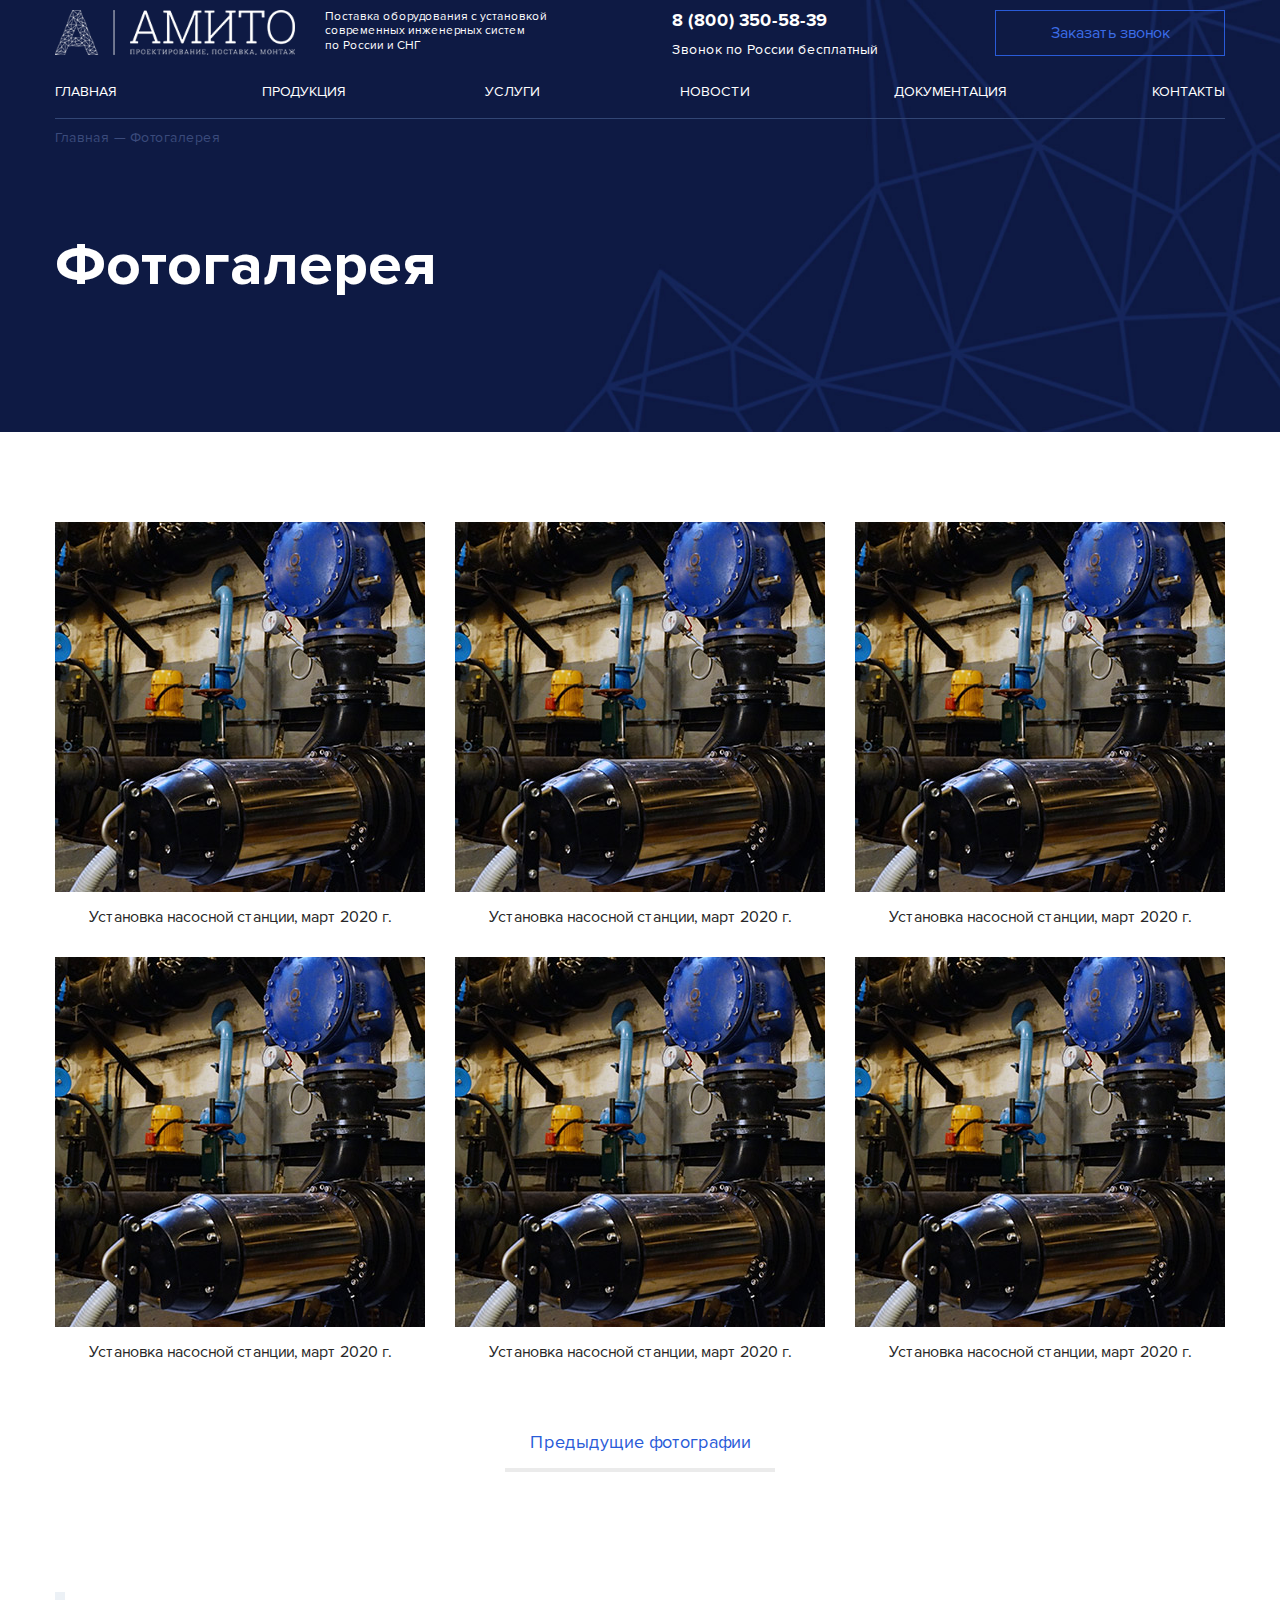
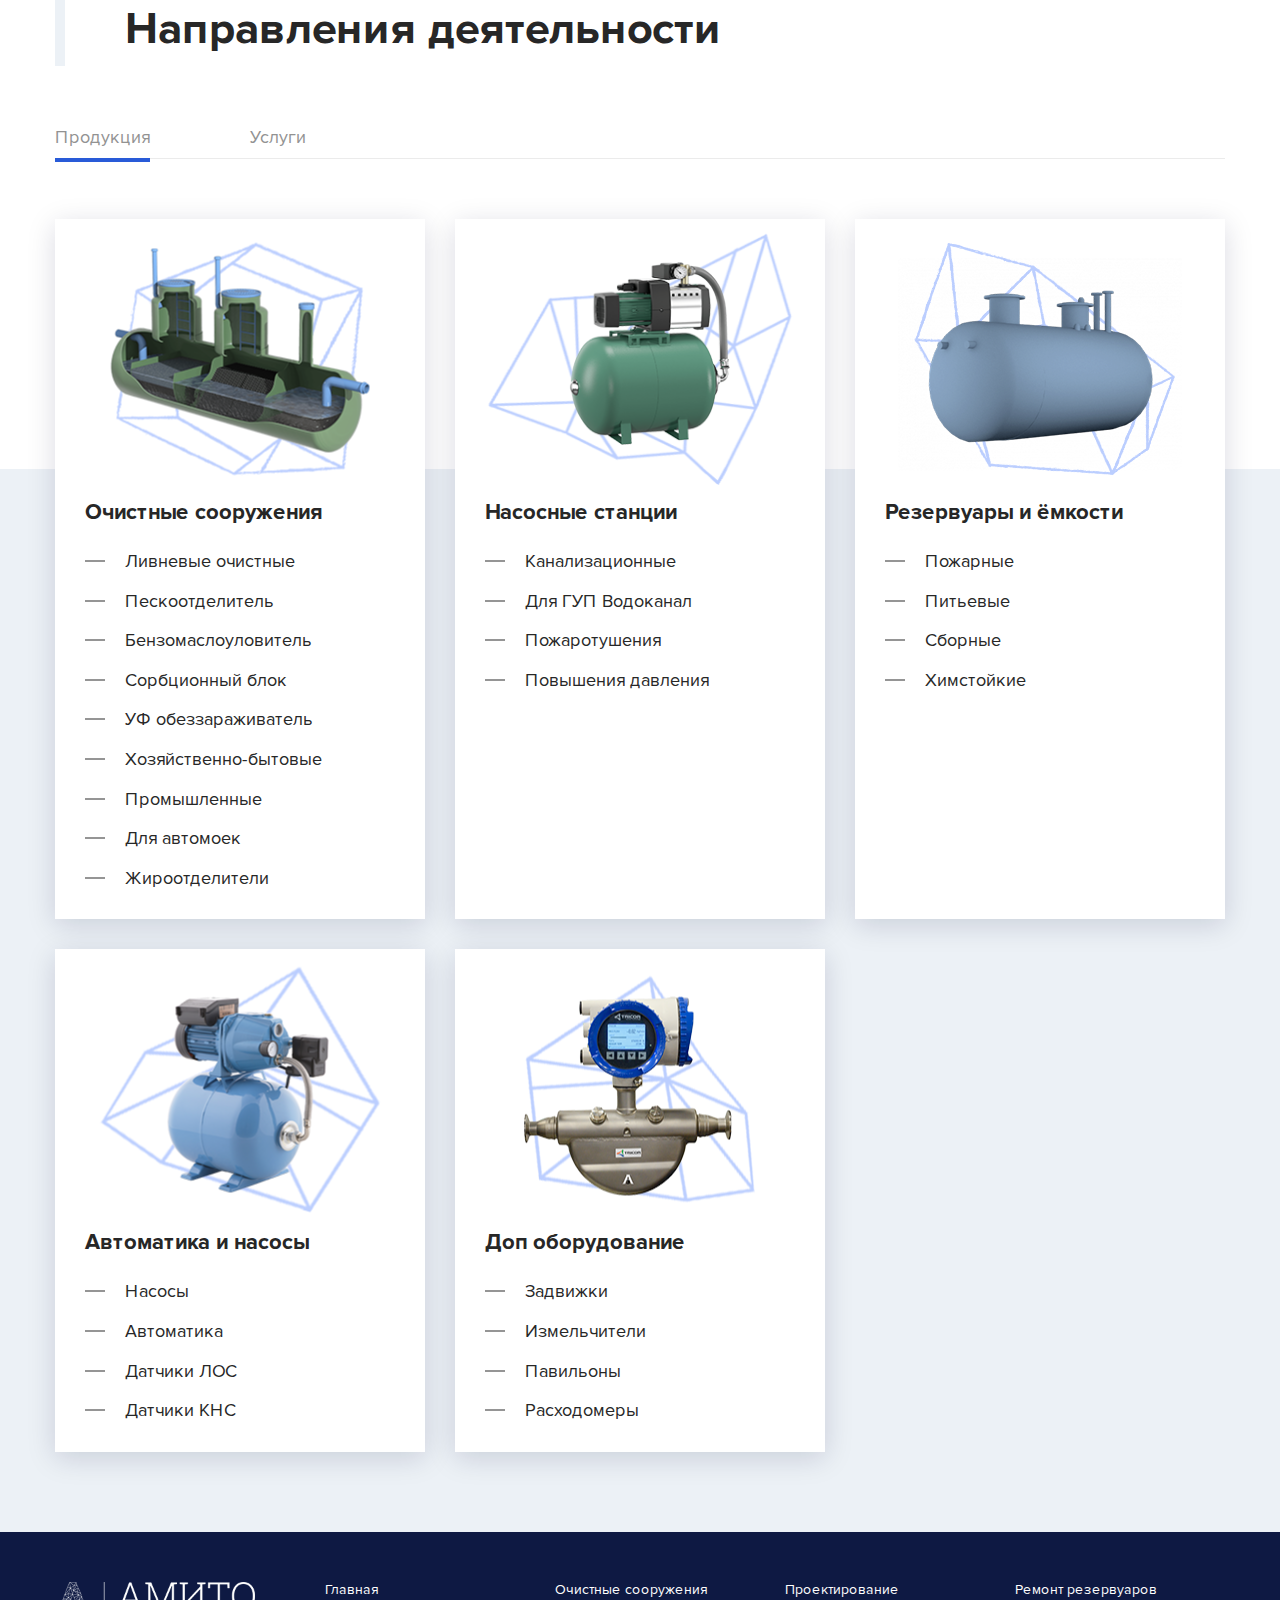
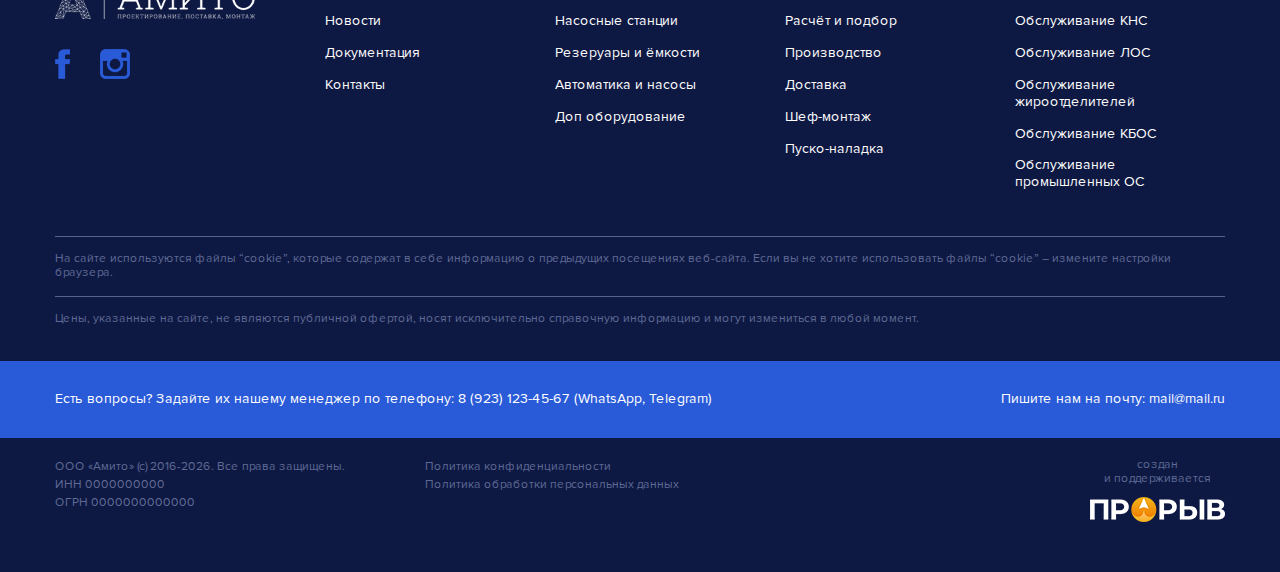
==== gallery.html @ 38996b60 "sdvdvf" ====
<!DOCTYPE html>
<html>
<head>
	<title></title>
	<meta name="keywords" content=''>
	<meta name="description" content=''>

	<meta name="format-detection" content="telephone=no">

	<meta http-equiv="Content-Type" content="text/html; charset=utf-8">
	<meta name="viewport" content="width=device-width,minimum-scale=1,maximum-scale=1">
	<link rel="stylesheet" href="css/reset.css" type="text/css">
	<link rel="stylesheet" href="css/jquery.fancybox.css" type="text/css">
	<link rel="stylesheet" href="css/slick.css" type="text/css">
	<link rel="stylesheet" href="css/chosen.min.css" type="text/css"/>
	<link rel="stylesheet" href="css/layout.css" type="text/css">
	<link rel="stylesheet" href="css/main.css" type="text/css">

</head>
<body>
	<div class="body-wrap">
		<div class="b header">
			<div class="header-top">
				<div class="container">
					<div class="wrap">
						<div class="header-burger">
							<div class="mobile-btn">
								<div class="mobile-btn-el"></div>
							</div>
						</div>
						<div class="header-logo">
							<a href="/"><img src="i/logo.png" alt=""></a>
						</div>
						<div class="header-content">
							<div class="logo-text">Поставка оборудования с установкой современных инженерных систем по&nbsp;России и&nbsp;СНГ</div>
							<div class="phone">
								<a href="tel:+78003505839">8 (800) 350-58-39</a>
								<span>Звонок по России бесплатный</span>
							</div>
							<a href="#" class="header-btn">Заказать звонок</a>
						</div>
					</div>
				</div>
			</div>
			<div class="header-bot">
				<div class="container">
					<div class="header-nav">
						<ul>
							<li><a href="/">Главная</a></li>
							<li class="li-drop"><a href="/">Продукция</a></li>
							<li class="li-drop"><a href="/">Услуги</a></li>
							<li><a href="/">Новости</a></li>
							<li><a href="/">Документация</a></li>
							<li><a href="/">Контакты</a></li>
						</ul>
					</div>
				</div>
			</div>
			<div class="mobile-menu">
				<div class="close-btn"></div>
				<ul class="nav">
					<li><a href="/">Главная</a></li>
					<li class="nav-drop"><a href="/">Продукция</a></li>
					<li class="nav-drop"><a href="/">Услуги</a></li>
					<li><a href="/">Новости</a></li>
					<li><a href="/">Документация</a></li>
					<li><a href="/">Контакты</a></li>
				</ul>
				<div class="phone">
					<a href="tel:+78003505839">8 (800) 350-58-39</a>
					<span>Звонок по России бесплатный</span>
				</div>
			</div>
		</div>

		<div class="b breadcrumbs">
			<div class="container">
				<ul>
					<li><a href="/">Главная</a></li>
					<li>— Фотогалерея</li>
				</ul>
			</div>
		</div>

		<div class="b first-ekr" style="background-image:url('i/first-bg.jpg');">
			<div class="container">
				<h2 class="main-title">Фотогалерея</h2>
			</div>
		</div>

		<div class="b ekr">
			<div class="container">
				<ul class="gallery-list">
					<li>
						<a href="i/gal-img.jpg" class="fancybox-gal" data-fancybox="gal">
							<img src="i/gal-img.jpg">
						</a>
						<p>Установка насосной станции, март 2020 г.</p>
					</li>
					<li>
						<a href="i/gal-img.jpg" class="fancybox-gal" data-fancybox="gal">
							<img src="i/gal-img.jpg">
						</a>
						<p>Установка насосной станции, март 2020 г.</p>
					</li>
					<li>
						<a href="i/gal-img.jpg" class="fancybox-gal" data-fancybox="gal">
							<img src="i/gal-img.jpg">
						</a>
						<p>Установка насосной станции, март 2020 г.</p>
					</li>
					<li>
						<a href="i/gal-img.jpg" class="fancybox-gal" data-fancybox="gal">
							<img src="i/gal-img.jpg">
						</a>
						<p>Установка насосной станции, март 2020 г.</p>
					</li>
					<li>
						<a href="i/gal-img.jpg" class="fancybox-gal" data-fancybox="gal">
							<img src="i/gal-img.jpg">
						</a>
						<p>Установка насосной станции, март 2020 г.</p>
					</li>
					<li>
						<a href="i/gal-img.jpg" class="fancybox-gal" data-fancybox="gal">
							<img src="i/gal-img.jpg">
						</a>
						<p>Установка насосной станции, март 2020 г.</p>
					</li>
				</ul>
				<a href="#" class="btn more gray">Предыдущие фотографии</a>
			</div>
		</div>

		<div class="b services">
			<div class="services-top small">
				<div class="container">
					<h2 class="title title-line">Направления деятельности</h2>
					<ul class="filter-services">
						<li data-filter="#products" class="active">Продукция</li>
						<li data-filter="#services">Услуги</li>
					</ul>
				</div>
			</div>
			<div class="services-bot small">
				<div class="wrap">
					<div class="container">
						<div id="products" class="services-wrap active">
							<div class="products">
								<div class="product">
									<div class="image"><img src="i/prod-1.png"></div>
									<div class="content">
										<div class="name"><a href="#">Очистные сооружения</a></div>
										<ul>
											<li><a href="#">Ливневые очистные</a></li>
											<li><a href="#">Пескоотделитель</a></li>
											<li><a href="#">Бензомаслоуловитель</a></li>
											<li><a href="#">Сорбционный блок</a></li>
											<li><a href="#">УФ обеззараживатель</a></li>
											<li><a href="#">Хозяйственно-бытовые</a></li>
											<li><a href="#">Промышленные</a></li>
											<li><a href="#">Для автомоек</a></li>
											<li><a href="#">Жироотделители</a></li>
										</ul>
									</div>
								</div>
								<div class="product">
									<div class="image"><img src="i/prod-2.png"></div>
									<div class="content">
										<div class="name"><a href="#">Насосные станции</a></div>
										<ul>
											<li><a href="#">Канализационные</a></li>
											<li><a href="#">Для ГУП Водоканал</a></li>
											<li><a href="#">Пожаротушения</a></li>
											<li><a href="#">Повышения давления</a></li>
										</ul>
									</div>
								</div>
								<div class="product">
									<div class="image"><img src="i/prod-3.png"></div>
									<div class="content">
										<div class="name"><a href="#">Резервуары и ёмкости</a></div>
										<ul>
											<li><a href="#">Пожарные</a></li>
											<li><a href="#">Питьевые</a></li>
											<li><a href="#">Сборные</a></li>
											<li><a href="#">Химстойкие</a></li>
										</ul>
									</div>
								</div>
								<div class="product">
									<div class="image"><img src="i/prod-4.png"></div>
									<div class="content">
										<div class="name"><a href="#">Автоматика и насосы</a></div>
										<ul>
											<li><a href="#">Насосы</a></li>
											<li><a href="#">Автоматика</a></li>
											<li><a href="#">Датчики ЛОС</a></li>
											<li><a href="#">Датчики КНС</a></li>
										</ul>
									</div>
								</div>
								<div class="product">
									<div class="image"><img src="i/prod-5.png"></div>
									<div class="content">
										<div class="name"><a href="#">Доп оборудование</a></div>
										<ul>
											<li><a href="#">Задвижки</a></li>
											<li><a href="#">Измельчители</a></li>
											<li><a href="#">Павильоны</a></li>
											<li><a href="#">Расходомеры</a></li>
										</ul>
									</div>
								</div>
							</div>
						</div>
						<div id="services" class="services-wrap">
							<ul class="services-list">
								<li>
									<div class="image">
										<img src="i/serv-1.png" alt="">
									</div>
									<div class="content">
										<div class="name">Проектирование</div>
										<div class="text">Вычислим объем поступающих на очистку стоков и диапазон мощностей необходимого оборудования. Подготовим план системы водоотведения, расположения КНС, ЛОС, ёмкостей, трубопроводов и шкафов управления. Подготовим комплект рабочей документации проекта.</div>
										<a href="#" class="services-more">Подробнее</a>
									</div>
								</li>
								<li>
									<div class="image">
										<img src="i/serv-2.png" alt="">
									</div>
									<div class="content">
										<div class="name">Расчёт и подбор</div>
										<div class="text">Всегда рады помочь Вам в подборе необходимого оборудования, максимально соответствующего Вашим требованиям, в кратчайшие сроки произвести расчет необходимой конфигурации, ответить на любые Ваши вопросы относительно предлагаемых нашей компанией продуктов.</div>
										<a href="#" class="services-more">Подробнее</a>
									</div>
								</li>
								<li>
									<div class="image">
										<img src="i/serv-3.png" alt="">
									</div>
									<div class="content">
										<div class="name">Производство</div>
										<div class="text">Всегда рады помочь Вам в подборе необходимого оборудования, максимально соответствующего Вашим требованиям, в кратчайшие сроки произвести расчет необходимой конфигурации, ответить на любые Ваши вопросы относительно предлагаемых нашей компанией продуктов.</div>
										<a href="#" class="services-more">Подробнее</a>
									</div>
								</li>
								<li>
									<div class="image">
										<img src="i/serv-4.png" alt="">
									</div>
									<div class="content">
										<div class="name">Доставка</div>
										<div class="text">Всегда рады помочь Вам в подборе необходимого оборудования, максимально соответствующего Вашим требованиям, в кратчайшие сроки произвести расчет необходимой конфигурации, ответить на любые Ваши вопросы относительно предлагаемых нашей компанией продуктов.</div>
										<a href="#" class="services-more">Подробнее</a>
									</div>
								</li>
								<li>
									<div class="image">
										<img src="i/serv-5.png" alt="">
									</div>
									<div class="content">
										<div class="name">Шеф-монтаж</div>
										<div class="text">Вычислим объем поступающих на очистку стоков и диапазон мощностей необходимого оборудования. Подготовим план системы водоотведения, расположения КНС, ЛОС, ёмкостей, трубопроводов и шкафов управления. Подготовим комплект рабочей документации проекта.</div>
										<a href="#" class="services-more">Подробнее</a>
									</div>
								</li>
								<li>
									<div class="image">
										<img src="i/serv-6.png" alt="">
									</div>
									<div class="content">
										<div class="name">Пуско-наладка</div>
										<div class="text">Всегда рады помочь Вам в подборе необходимого оборудования, максимально соответствующего Вашим требованиям, в кратчайшие сроки произвести расчет необходимой конфигурации, ответить на любые Ваши вопросы относительно предлагаемых нашей компанией продуктов.</div>
										<a href="#" class="services-more">Подробнее</a>
									</div>
								</li>
								<li>
									<div class="image">
										<img src="i/serv-7.png" alt="">
									</div>
									<div class="content">
										<div class="name">Ремонт резервуаров</div>
										<div class="text">Всегда рады помочь Вам в подборе необходимого оборудования, максимально соответствующего Вашим требованиям, в кратчайшие сроки произвести расчет необходимой конфигурации, ответить на любые Ваши вопросы относительно предлагаемых нашей компанией продуктов.</div>
										<a href="#" class="services-more">Подробнее</a>
									</div>
								</li>
								<li>
									<div class="image">
										<img src="i/serv-8.png" alt="">
									</div>
									<div class="content">
										<div class="name">Обслуживание КНС</div>
										<div class="text">Всегда рады помочь Вам в подборе необходимого оборудования, максимально соответствующего Вашим требованиям, в кратчайшие сроки произвести расчет необходимой конфигурации, ответить на любые Ваши вопросы относительно предлагаемых нашей компанией продуктов.</div>
										<a href="#" class="services-more">Подробнее</a>
									</div>
								</li>
								<li>
									<div class="image">
										<img src="i/serv-9.png" alt="">
									</div>
									<div class="content">
										<div class="name">Обслуживание ЛОС</div>
										<div class="text">Вычислим объем поступающих на очистку стоков и диапазон мощностей необходимого оборудования. Подготовим план системы водоотведения, расположения КНС, ЛОС, ёмкостей, трубопроводов и шкафов управления. Подготовим комплект рабочей документации проекта.</div>
										<a href="#" class="services-more">Подробнее</a>
									</div>
								</li>
								<li>
									<div class="image">
										<img src="i/serv-10.png" alt="">
									</div>
									<div class="content">
										<div class="name">Обслуживание жироотделителей</div>
										<div class="text">Всегда рады помочь Вам в подборе необходимого оборудования, максимально соответствующего Вашим требованиям, в кратчайшие сроки произвести расчет необходимой конфигурации, ответить на любые Ваши вопросы относительно предлагаемых нашей компанией продуктов.</div>
										<a href="#" class="services-more">Подробнее</a>
									</div>
								</li>
								<li>
									<div class="image">
										<img src="i/serv-11.png" alt="">
									</div>
									<div class="content">
										<div class="name">Обслуживание КБОС</div>
										<div class="text">Всегда рады помочь Вам в подборе необходимого оборудования, максимально соответствующего Вашим требованиям, в кратчайшие сроки произвести расчет необходимой конфигурации, ответить на любые Ваши вопросы относительно предлагаемых нашей компанией продуктов.</div>
										<a href="#" class="services-more">Подробнее</a>
									</div>
								</li>
								<li>
									<div class="image">
										<img src="i/serv-12.png" alt="">
									</div>
									<div class="content">
										<div class="name">Обслуживание промышленных ОС</div>
										<div class="text">Всегда рады помочь Вам в подборе необходимого оборудования, максимально соответствующего Вашим требованиям, в кратчайшие сроки произвести расчет необходимой конфигурации, ответить на любые Ваши вопросы относительно предлагаемых нашей компанией продуктов.</div>
										<a href="#" class="services-more">Подробнее</a>
									</div>
								</li>
							</ul>
						</div>
					</div>
				</div>
			</div>
		</div>

		<div class="b footer">
			<div class="footer-top">
				<div class="container">
					<div class="wrap">
						<div class="footer-logo-wrap">
							<div class="footer-logo">
								<a href="/"><img src="i/logo.png" alt=""></a>
							</div>
							<div class="footer-social">
								<a href="#"><img src="i/soc-1.png"></a>
								<a href="#"><img src="i/soc-2.png"></a>
							</div>
						</div>
						<div class="footer-nav">
							<ul>
								<li><a href="/">Главная</a></li>
								<li><a href="/">Новости</a></li>
								<li><a href="/">Документация</a></li>
								<li><a href="/">Контакты</a></li>
							</ul>
							<ul>
								<li><a href="/">Очистные сооружения</a></li>
								<li><a href="/">Насосные станции</a></li>
								<li><a href="/">Резеруары и ёмкости</a></li>
								<li><a href="/">Автоматика и насосы</a></li>
								<li><a href="/">Доп оборудование</a></li>
							</ul>
							<ul>
								<li><a href="/">Проектирование</a></li>
								<li><a href="/">Расчёт и подбор</a></li>
								<li><a href="/">Производство</a></li>
								<li><a href="/">Доставка</a></li>
								<li><a href="/">Шеф-монтаж</a></li>
								<li><a href="/">Пуско-наладка</a></li>
							</ul>
							<ul>
								<li><a href="/">Ремонт резервуаров</a></li>
								<li><a href="/">Обслуживание КНС</a></li>
								<li><a href="/">Обслуживание ЛОС</a></li>
								<li><a href="/">Обслуживание жироотделителей</a></li>
								<li><a href="/">Обслуживание КБОС</a></li>
								<li><a href="/">Обслуживание промышленных&nbsp;ОС</a></li>
							</ul>
						</div>
					</div>
					<div class="footer-cookie">
						<p>На сайте используются <a href="#" target="_blank">файлы “cookie”</a>, которые содержат в себе информацию о предыдущих посещениях веб-сайта. Если вы не хотите использовать <a href="#" target="_blank">файлы “cookie”</a> – измените настройки браузера.</p>
						<p>Цены, указанные на сайте, не являются публичной офертой, носят исключительно справочную информацию и могут измениться в любой момент.</p>
					</div>
				</div>
			</div>
			<div class="footer-mid">
				<div class="container">
					<div class="wrap">
						<p>Есть вопросы? Задайте их нашему менеджер по телефону: <a href="tel:+79231234567">8 (923) 123-45-67</a> (WhatsApp, Telegram)</p>
						<p>Пишите нам на почту: <a href="mailto:mail@mail.ru">mail@mail.ru</a></p>
					</div>
				</div>
			</div>
			<div class="footer-bot">
				<div class="container">
					<div class="wrap">
						<div class="footer-info">
							<ul>
								<li>ООО «Амито» (c) 2016-<span id="footer-year">2019</span>. Все права защищены.</li>
								<li>ИНН 0000000000</li>
								<li>ОГРН 0000000000000</li>
							</ul>
							<ul>
								<li><a href="#" target="_blank">Политика конфиденциальности</a></li>
								<li><a href="#" target="_blank">Политика обработки персональных данных</a></li>
							</ul>
						</div>
						<div class="footer-logo-dev">
							<a href="https://atkgroup.pro" target="_blank">
								<p>создан и&nbsp;поддерживается</p>
								<img src="i/logo-dev.png">
							</a>
						</div>
					</div>
				</div>
			</div>
		</div>

		<div style="display:none;">
		</div>
	</div>

	<script type="text/javascript" src="js/jquery-2.1.1.min.js"></script>
	<script type="text/javascript" src="js/jquery.fancybox.js"></script>
	<script type="text/javascript" src="js/jquery.inputmask.bundle.js"></script>
	<script type="text/javascript" src="js/slick.js"></script>
	<script type="text/javascript" src="js/chosen.jquery.min.js"></script>
	<script type="text/javascript" src="js/main.js"></script>
</body>
</html>
---- css/layout.css ----
@charset "utf-8";

@font-face {
    font-family: 'ProximaNova';
    src: url('../fonts/ProximaNovaT-Thin.eot');
    src: url('../fonts/ProximaNovaT-Thin.eot?#iefix') format('embedded-opentype'),
         url('../fonts/ProximaNovaT-Thin.svg#ProximaNovaT-Thin') format('svg'),
         url('../fonts/ProximaNovaT-Thin.ttf') format('truetype'),
         url('../fonts/ProximaNovaT-Thin.woff') format('woff'),
         url('../fonts/ProximaNovaT-Thin.woff2') format('woff2');
    font-weight: 100;
    font-style: normal;
}

@font-face {
    font-family: 'ProximaNova';
    src: url('../fonts/ProximaNova-Black.eot');
    src: url('../fonts/ProximaNova-Black.eot?#iefix') format('embedded-opentype'),
         url('../fonts/ProximaNova-Black.svg#ProximaNova-Black') format('svg'),
         url('../fonts/ProximaNova-Black.ttf') format('truetype'),
         url('../fonts/ProximaNova-Black.woff') format('woff'),
         url('../fonts/ProximaNova-Black.woff2') format('woff2');
    font-weight: 900;
    font-style: normal;
}

@font-face {
    font-family: 'ProximaNova';
    src: url('../fonts/ProximaNova-Bold.eot');
    src: url('../fonts/ProximaNova-Bold.eot?#iefix') format('embedded-opentype'),
         url('../fonts/ProximaNova-Bold.svg#ProximaNova-Bold') format('svg'),
         url('../fonts/ProximaNova-Bold.ttf') format('truetype'),
         url('../fonts/ProximaNova-Bold.woff') format('woff'),
         url('../fonts/ProximaNova-Bold.woff2') format('woff2');
    font-weight: 700;
    font-style: normal;
}

@font-face {
    font-family: 'ProximaNova';
    src: url('../fonts/ProximaNova-Extrabld.eot');
    src: url('../fonts/ProximaNova-Extrabld.eot?#iefix') format('embedded-opentype'),
         url('../fonts/ProximaNova-Extrabld.svg#ProximaNova-Extrabld') format('svg'),
         url('../fonts/ProximaNova-Extrabld.ttf') format('truetype'),
         url('../fonts/ProximaNova-Extrabld.woff') format('woff'),
         url('../fonts/ProximaNova-Extrabld.woff2') format('woff2');
    font-weight: 800;
    font-style: normal;
}

@font-face {
    font-family: 'ProximaNova';
    src: url('../fonts/ProximaNova-Light.eot');
    src: url('../fonts/ProximaNova-Light.eot?#iefix') format('embedded-opentype'),
         url('../fonts/ProximaNova-Light.svg#ProximaNova-Light') format('svg'),
         url('../fonts/ProximaNova-Light.ttf') format('truetype'),
         url('../fonts/ProximaNova-Light.woff') format('woff'),
         url('../fonts/ProximaNova-Light.woff2') format('woff2');
    font-weight: 300;
    font-style: normal;
}

@font-face {
    font-family: 'ProximaNova';
    src: url('../fonts/ProximaNova-Regular.eot');
    src: url('../fonts/ProximaNova-Regular.eot?#iefix') format('embedded-opentype'),
         url('../fonts/ProximaNova-Regular.svg#ProximaNova-Regular') format('svg'),
         url('../fonts/ProximaNova-Regular.ttf') format('truetype'),
         url('../fonts/ProximaNova-Regular.woff') format('woff'),
         url('../fonts/ProximaNova-Regular.woff2') format('woff2');
    font-weight: normal;
    font-style: normal;
}

@font-face {
    font-family: 'ProximaNova';
    src: url('../fonts/ProximaNova-Semibold.eot');
    src: url('../fonts/ProximaNova-Semibold.eot?#iefix') format('embedded-opentype'),
         url('../fonts/ProximaNova-Semibold.svg#ProximaNova-Semibold') format('svg'),
         url('../fonts/ProximaNova-Semibold.ttf') format('truetype'),
         url('../fonts/ProximaNova-Semibold.woff') format('woff'),
         url('../fonts/ProximaNova-Semibold.woff2') format('woff2');
    font-weight: 600;
    font-style: normal;
}

html,
body {
	position: relative;
}
body {
	min-width: 300px;
	text-align: center;
	overflow-x: hidden;
	-webkit-text-size-adjust: none;
	color: #272727;
    font-family: 'ProximaNova', sans-serif;
}
body.no-scroll {
	height: 100vh !important;
	overflow: hidden !important;
}
body .body-wrap {
    box-sizing: border-box;
    overflow: hidden;
}
/*body.no-scroll .body-wrap {
    height: 100vh !important;
    overflow: hidden !important;
}*/
a{
	text-decoration: none;
	color: #272727;
	-webkit-transition: all 0.3s;
    -moz-transition: all 0.3s;
    -ms-transition: all 0.3s;
    transition: all 0.3s;
}
button {
    font-family: 'ProximaNova', sans-serif;
	-webkit-transition: all 0.3s;
    -moz-transition: all 0.3s;
    -ms-transition: all 0.3s;
    transition: all 0.3s;
}
button:hover {
    cursor: pointer;
}
li{
	list-style: none;
}
h1,h2,h3,h4,h5,h6{
	font-weight: normal;
}
label.error{
	display: none !important;
}
input.error,textarea.error{
	border-color: #ff0000 !important;
}
.fancybox-inner{
	overflow: visible !important;
}
.b{
	position: relative;
}
.container{
	position: relative;
	max-width: 1230px;
	padding: 0 30px;
	box-sizing: border-box;
	margin: 0px auto;
}
.b-absolute{
	position: absolute;
	top: 0px;
	left: 50%;
	margin-left: -500px;
}
input::-webkit-input-placeholder, input:-moz-placeholder,
textarea::-webkit-input-placeholder, textarea:-moz-placeholder {
	color: #929292;
}
.mobile-btn {
	display: block;
	position: absolute;
	left: 0;
	top: 0;
	width: 30px;
	height: 30px;
	z-index: 1;
    cursor: pointer;
}
.mobile-btn .mobile-btn-el{
	position: absolute;
	border-radius: 4px;
	top: 14px;
	left: 2px;
	width: 26px;
	height: 2px;
	background-color: #ffffff;
	opacity: 1;
	-webkit-transition: all 0.3s;
	-moz-transition: all 0.3s;
	-ms-transition: all 0.3s;
	transition: all 0.3s;
}
.mobile-btn::before {
    content: '';
    position: absolute;
    border-radius: 4px;
    left: 2px;
    top: 5px;
    width: 26px;
    height: 2px;
    background-color: #ffffff;
    -webkit-transform-origin: left;
    -moz-transform-origin: left;
    -ms-transform-origin: left;
    transform-origin: left;
    -webkit-transition: all 0.3s;
    -moz-transition: all 0.3s;
    -ms-transition: all 0.3s;
    transition: all 0.3s;
}
.mobile-btn::after {
	content: '';
	position: absolute;
    border-radius: 4px;
    left: 2px;
    bottom: 5px;
    width: 26px;
    height: 2px;
    background-color: #ffffff;
    -webkit-transform-origin: left;
    -moz-transform-origin: left;
    -ms-transform-origin: left;
    transform-origin: left;
    -webkit-transition: all 0.3s;
    -moz-transition: all 0.3s;
    -ms-transition: all 0.3s;
    transition: all 0.3s;
}
.mobile-btn.active::after {
    left: 5.5px;
    -webkit-transform: rotate(-45deg);
    -moz-transform: rotate(-45deg);
    -ms-transform: rotate(-45deg);
    transform: rotate(-45deg);
}
.mobile-btn.active::before {
    left: 5.5px;
    -webkit-transform: rotate(45deg);
    -moz-transform: rotate(45deg);
    -ms-transform: rotate(45deg);
    transform: rotate(45deg);
}
.mobile-btn.active .mobile-btn-el {
	opacity: 0;
}
.close-btn {
	display: none;
	position: absolute;
	width: 30px;
	height: 30px;
	z-index: 10;
    cursor: pointer;
    top: 18.5px;
    left: 30px;
}
.close-btn::after {
	content: '';
	position: absolute;
    border-radius: 4px;
    left: 2px;
    top: 14px;
    width: 26px;
    height: 2px;
    background-color: #295bd8;
    -webkit-transform: rotate(-45deg);
    -moz-transform: rotate(-45deg);
    -ms-transform: rotate(-45deg);
    transform: rotate(-45deg);
}
.close-btn::before {
	content: '';
    position: absolute;
    border-radius: 4px;
    left: 2px;
    top: 14px;
    width: 26px;
    height: 2px;
    background-color: #295bd8;
    -webkit-transform: rotate(45deg);
    -moz-transform: rotate(45deg);
    -ms-transform: rotate(45deg);
    transform: rotate(45deg);
}
.mobile-menu {
	display: none;
	position: fixed;
	z-index: 100;
	top: -200%;
	left: 0;
	box-sizing: border-box;
	width: 100%;
	height: 100vh;
	padding: 50px 30px 70px;
	background-color: #ffffff;
	-webkit-transition: all 0.3s;
	-moz-transition: all 0.3s;
	-ms-transition: all 0.3s;
	transition: all 0.3s;
}
.mobile-menu.active {
	top: 0;
}
.mobile-menu:after {
    content: '';
    display: block;
    width: 100%;
    height: 100px;
    position: absolute;
    left: 0;
    top: 100%;
    background-color: #ffffff;
}
.mobile-menu .nav li {
    position: relative;
    text-align: left;
    font-size: 14px;
    border-bottom: 1px solid #295bd8;
}
.mobile-menu .nav li:last-child {
    border: 0;
}
.mobile-menu .nav li a, .mobile-menu .nav li span {
    display: block;
    padding: 10px 0;
}
.mobile-menu .nav li.nav-drop span {
    padding-right: 16px;
    cursor: pointer;
}
.mobile-menu .nav li.nav-drop span:before {
    content: '';
    display: block;
    width: 6px;
    height: 10px;
    position: absolute;
    right: 0;
    top: calc(50% - 5px);
    background-position: center;
    background-size: contain;
    background-repeat: no-repeat;
    background-image: url('../i/arr-more.png');
}
.mobile-menu .nav li.nav-drop > .drop {
    display: block;
    padding: 50px 30px 70px;
    width: 100%;
    height: 100vh;
    position: fixed;
    left: -200%;
    top: 0;
    background-color: #ffffff;
    z-index: 1;
    -webkit-transition: all 0.3s;
    -moz-transition: all 0.3s;
    -ms-transition: all 0.3s;
    transition: all 0.3s;
}
.mobile-menu .nav li.nav-drop.active > .drop {
    left: 0;
}
.mobile-menu .nav li.nav-drop > .drop .drop-back {
    font-size: 14px;
    padding-left: 16px;
    position: absolute;
    right: 30px;
    top: 25px;
    cursor: pointer;
}
.mobile-menu .nav li.nav-drop > .drop .drop-back:before {
    content: '';
    width: 6px;
    height: 10px;
    background-position: center;
    background-repeat: no-repeat;
    background-size: contain;
    background-image: url('../i/arr-more.png');
    position: absolute;
    left: 0;
    top: calc(50% - 5px);
    -webkit-transform: rotate(180deg);
    -moz-transform: rotate(180deg);
    -ms-transform: rotate(180deg);
    transform: rotate(180deg);
}
.mobile-menu .phone {
    margin-top: 20px;
    font-size: 12px;
}
.mobile-menu .phone a {
    font-size: 16px;
    font-weight: 700;
}
.mobile-menu .phone span {
    display: block;
    margin-top: 5px;
}

.policy-text {
    display: inline-block;
    max-width: 100%;
    font-size: 12px;
    color: #272727;
    line-height: 1.2;
    position: relative;
    text-align: left;
    padding-left: 35px;
    margin-top: 16px;
}
.policy-text a {
    color: #272727;
    -webkit-transition: all 0.3s;
    -moz-transition: all 0.3s;
    -ms-transition: all 0.3s;
    transition: all 0.3s;
}
.policy-text a:hover {
    color: #295bd8;
}
.policy-text .radio-btn {
    display: block;
    position: absolute;
    width: 20px;
    height: 20px;
    border: 1px solid #295bd8;
    background-color: #ffffff;
    border-radius: 0;
    left: 0;
    top: calc(50% - 10px);
    box-sizing: border-box;
}
.policy-text .radio-btn.green {
    border-color: #28b43e;
}
.policy-text .radio-btn.error {
    border-color: #ff0000;
}
.policy-text .radio-btn:hover {
    cursor: pointer;
}
.policy-text .radio-btn.active::before {
    content: '';
    display: block;
    width: 8px;
    height: 2px;
    position: absolute;
    left: 1px;
    top: 10px;
    background-color: #295bd8;
    -webkit-transform: rotate(45deg);
    -moz-transform: rotate(45deg);
    -ms-transform: rotate(45deg);
    transform: rotate(45deg);
}
.policy-text .radio-btn.active::after {
    content: '';
    display: block;
    width: 14px;
    height: 2px;
    position: absolute;
    left: 5px;
    top: 8px;
    background-color: #295bd8;
    -webkit-transform: rotate(-45deg);
    -moz-transform: rotate(-45deg);
    -ms-transform: rotate(-45deg);
    transform: rotate(-45deg);
}
.policy-text .radio-btn.green.active::before,
.policy-text .radio-btn.green.active::after {
    background-color: #28b43e;
}


@media (-webkit-min-device-pixel-ratio: 1.5) {
}	
@media screen and (max-width: 1280px){
	
}
@media screen and (max-width: 1024px){
    .mobile-menu, .close-btn {
        display: block;
    }
}
@media screen and (max-width: 768px){
    .container {
        padding: 0 10px;
    }
    .mobile-menu, .mobile-menu .nav li.nav-drop > .drop {
        padding: 50px 10px 70px;
    }
    .close-btn {
        left: 10px;
        top: 13.5px;
    }
    .mobile-menu .nav li.nav-drop > .drop .drop-back {
        top: 20px;
        right: 10px;
    }
}
@media screen and (max-width: 560px){
    .close-btn {
        top: 13px;
    }
    .mobile-menu .nav li.nav-drop > .drop .drop-back {
        top: 19.5px;
    }
}
---- css/main.css ----
.header {
	padding: 10px 0;
	width: 100%;
	position: absolute;
	left: 0;
	top: 0;
	z-index: 100;
}
.header-top .wrap {
	display: -webkit-flex;
	display: -ms-flexbox;
	display: flex;
	justify-content: space-between;
	align-items: flex-start;
	text-align: left;
	padding-bottom: 25px;
}
.header-burger {
	display: none;
	position: relative;
	height: 30px;
	width: 200px;
}
.header-logo {
	width: 300px;
}
.header-logo img {
	display: block;
	max-width: 100%;
}
.header-content {
	width: calc(100% - 330px);
	display: -webkit-flex;
	display: -ms-flexbox;
	display: flex;
	justify-content: space-between;
	align-items: flex-start;
}
.header-content .logo-text {
	width: 100%;
	max-width: 230px;
	color: #ffffff;
	font-size: 12px;
	line-height: 1.2;
}
.header-content .phone {
	color: #ffffff;
	font-size: 14px;
	line-height: 1.2;
}
.header-content .phone a {
	font-weight: 700;
	font-size: 18px;
	color: #ffffff;
}
.header-content .phone span {
	display: block;
	margin-top: 10px;
}
.header-btn {
	display: block;
	width: 100%;
	border: 1px solid #295bd8;
	max-width: 230px;
	padding: 14px 10px;
	text-align: center;
	color: #3c6de8;
	font-size: 16px;
	line-height: 1;
}
.header-btn:hover {
	color: #ffffff;
	background-color: #295bd8;
}
.header-bot {
	position: relative;
}
.header-bot > .container {
	position: static;
}
.header-nav > ul {
	display: -webkit-flex;
	display: -ms-flexbox;
	display: flex;
	justify-content: space-between;
	align-items: flex-start;
}
.header-nav > ul > li {
	padding: 0 5px;
	color: #ffffff;
	text-transform: uppercase;
	font-size: 14px;
}
.header-nav > ul > li:first-child {
	padding-left: 0;
}
.header-nav > ul > li:last-child {
	padding-right: 0;
}
.header-nav > ul > li > a {
	color: #ffffff;
}
.header-nav > ul > li.li-drop {
	padding-right: 0;
}
.header-nav > ul > li.li-drop > span {
	display: block;
	position: relative;
	padding-right: 24px;
	cursor: default;
}
.header-nav > ul > li.li-drop > span:after {
	content: '';
	display: block;
	width: 18px;
	height: 12px;
	position: absolute;
	right: 3px;
	top: calc(50% - 6px);
	background-position: center;
	background-repeat: no-repeat;
	background-size: contain;
	background-image: url('../i/arr-drop.png');
	-webkit-transition: all 0.3s;
	-moz-transition: all 0.3s;
	-ms-transition: all 0.3s;
	transition: all 0.3s;
}
.header-nav > ul > li.li-drop:hover > span:after {
	-webkit-transform: rotate(180deg);
	-moz-transform: rotate(180deg);
	-ms-transform: rotate(180deg);
	transform: rotate(180deg);
}
.header-nav > ul > li.li-drop .li-drop-block {
	display: none;
	padding-top: 15px;
	position: absolute;
	left: 0;
	top: 100%;
	width: 100%;
	height: calc(100vh - 108px);
	overflow-x: hidden;
	overflow-y: auto;
}
.header-nav > ul > li.li-drop:hover .li-drop-block {
	display: block;
}
.header-nav > ul > li.li-drop.no-hover .li-drop-block {
	display: none;
}
.header-nav > ul > li.li-drop .drop-wrap {
	background-color: #eef3f6;
	height: 100%;
}
.header-nav > ul > li.li-drop .drop-wrap.white {
	background-color: #ffffff;
	padding: 40px 0;
	text-align: left;
}
.header-nav > ul > li.li-drop .drop-wrap > .container {
	height: 100%;
}
.header-nav > ul > li.li-drop .drop-wrap .drop-flex {
	display: -webkit-flex;
	display: -ms-flexbox;
	display: flex;
	justify-content: space-between;
	align-items: stretch;
	height: 100%;
}
.header-nav > ul > li.li-drop .drop-wrap .drop-cat-list {
	width: 310px;
	padding: 40px 0;
	text-align: left;
}
.header-nav > ul > li.li-drop .drop-wrap .drop-cat-list li {
	border-radius: 5px 0 0 5px;
	padding: 10px;
	font-size: 16px;
	font-weight: 600;
	text-transform: uppercase;
	cursor: pointer;
	color: #272727;
}
.header-nav > ul > li.li-drop .drop-wrap .drop-cat-list li.active {
	background-color: #ffffff;
}
.header-nav > ul > li.li-drop .drop-wrap .drop-cat-wrap {
	display: none;
	position: relative;
	width: calc(100% - 310px);
	padding: 40px 0;
	padding-left: 50px;
	min-height: 100%;
	background-color: #ffffff;
	text-align: left;
}
.header-nav > ul > li.li-drop .drop-wrap .drop-cat-wrap.active {
	display: block;
}
.header-nav > ul > li.li-drop .drop-wrap .drop-cat-wrap:before {
	content: '';
	width: 4000px;
	height: 100%;
	background-color: #ffffff;
	position: absolute;
	left: 100%;
	top: 0;
}
.header-nav > ul > li.li-drop .drop-wrap .drop-list {
	display: -webkit-flex;
	display: -ms-flexbox;
	display: flex;
	justify-content: flex-start;
	align-items: flex-start;
	flex-wrap: wrap;
}
.header-nav > ul > li.li-drop .drop-wrap .drop-list > li {
	width: calc(100%/3 - 20px);
	padding: 10px 0;
	margin-right: 30px;
}
.header-nav > ul > li.li-drop .drop-wrap .drop-list > li:nth-child(3n) {
	margin-right: 0;
}
.header-nav > ul > li.li-drop .drop-wrap .drop-list > li > a:hover {
	color: #295bd8;
}

.footer {
	padding: 50px 0;
	text-align: left;
	background-color: #0e1943;
}
.footer-top {
	padding-bottom: 20px;
}
.footer-top .wrap {
	display: -webkit-flex;
	display: -ms-flexbox;
	display: flex;
	justify-content: space-between;
	align-items: flex-start;
}
.footer-logo-wrap {
	width: 100%;
	max-width: 200px;
}
.footer-logo {
	width: 100%;
	max-width: 200px;
}
.footer-logo img {
	display: block;
	max-width: 100%;
}
.footer-social {
	display: -webkit-flex;
	display: -ms-flexbox;
	display: flex;
	justify-content: flex-start;
	align-items: center;
	flex-wrap: wrap;
	margin-top: 30px;
}
.footer-social a {
	display: block;
	margin-right: 30px;
}
.footer-social a:last-child {
	margin-right: 0;
}
.footer-social a img {
	display: block;
	max-width: 30px;
	max-width: 30px;
}
.footer-nav {
	width: calc(100% - 270px);
	display: -webkit-flex;
	display: -ms-flexbox;
	display: flex;
	justify-content: space-between;
	align-items: flex-start;
	flex-wrap: wrap;
}
.footer-nav ul {
	width: calc(25% - 15px);
}
.footer-nav ul li {
	font-size: 14px;
	line-height: 1.2;
	color: #ffffff;
	margin-bottom: 15px;
}
.footer-nav ul li a {
	color: #ffffff;
}
.footer-cookie {
	margin-top: 30px;
}
.footer-cookie p {
	display: block;
	padding: 15px 0;
	border-top: 1px solid #57628c;
	color: #5f6a95;
	font-size: 12px;
	line-height: 1.2;
}
.footer-cookie p a {
	color: #5f6a95;
}
.footer-cookie p a:hover {
	color: #ffffff;
}
.footer-mid {
	padding: 30px 0;
	background-color: #295bd8;
}
.footer-mid .wrap {
	display: -webkit-flex;
	display: -ms-flexbox;
	display: flex;
	justify-content: space-between;
	align-items: center;
}
.footer-mid .wrap p {
	display: block;
	padding-right: 30px;
	color: #ffffff;
	font-size: 14px;
	line-height: 1.2;
}
.footer-mid .wrap p:last-child {
	padding-right: 0;
}
.footer-mid .wrap p a {
	color: #ffffff;
}
.footer-bot {
	padding-top: 20px;
}
.footer-bot .wrap {
	display: -webkit-flex;
	display: -ms-flexbox;
	display: flex;
	justify-content: space-between;
	align-items: flex-start;
}
.footer-info {
	display: -webkit-flex;
	display: -ms-flexbox;
	display: flex;
	justify-content: space-between;
	align-items: flex-start;
	width: 100%;
	max-width: 670px;
}
.footer-info ul {
	width: calc(50% - 35px);
}
.footer-info ul li {
	font-size: 12px;
	line-height: 1.5;
	color: #5f6a95;
}
.footer-info ul li a {
	color: #5f6a95;
}
.footer-info ul li a:hover {
	color: #ffffff;
}
.footer-logo-dev {
	width: 100%;
	max-width: 135px;
	text-align: center;
	margin-left: 70px;
}
.footer-logo-dev p {
	display: block;
	font-size: 12px;
	line-height: 1.2;
	color: #5f6a95;
}
.footer-logo-dev img {
	display: block;
	max-width: 100%;
	margin: 10px auto 0;
}

.breadcrumbs {
	width: 100%;
	z-index: 10;
	position: absolute;
	left: 0;
	top: 118px;
}
.breadcrumbs ul {
	display: -webkit-flex;
	display: -ms-flexbox;
	display: flex;
	justify-content: flex-start;
	align-items: flex-start;
	flex-wrap: wrap;
	padding: 10px 0;
	border-top: 1px solid #324675;
}
.breadcrumbs ul li {
	color: #3b4b7c;
	font-size: 14px;
	margin-right: 5px;
}
.breadcrumbs ul li:last-child {
	margin-right: 0;
}
.breadcrumbs ul li a {
	color: #3b4b7c;
}
.breadcrumbs ul li a:hover {
	color: #546bb1;
}

.first-ekr {
	background-size: cover;
	background-position: center;
	background-repeat: no-repeat;
	padding: 230px 0 130px;
	text-align: left;
	color: #ffffff;
	background-color: #0e1943;
}
.first-ekr.with-blackout:before {
	content: '';
	width: 100%;
	height: 100%;
	background-color: rgba(0,0,0,0.6);
	position: absolute;
	left: 0;
	top: 0;
}
.first-ekr-flex {
	display: -webkit-flex;
	display: -ms-flexbox;
	display: flex;
	justify-content: space-between;
	align-items: center;
}
.first-ekr-content {
	width: 580px;
}
.first-ekr-image {
	width: calc(100% - 610px);
}
.first-ekr-image img {
	display: block;
	max-width: 100%;
	margin-left: auto;
}
.first-ekr-text {
	font-size: 20px;
	line-height: 1.2;
	margin-top: 60px;
	max-width: 380px;
}
.first-ekr-text.big {
	max-width: 450px;
}
.first-ekr-text.small-margin {
	margin-top: 35px;
}
.first-ekr-text.small-margin + .btn {
	margin-top: 35px;
}
.first-ekr-buttons {
	display: -webkit-flex;
	display: -ms-flexbox;
	display: flex;
	justify-content: space-between;
	align-items: flex-start;
	margin-top: 55px;
	max-width: 570px;
}
.ekr {
	padding: 90px 0;
}
.ekr.left-align {
	text-align: left;
}
.ekr.ekr-small {
	padding-top: 10px;
}

.main-title {
	display: block;
	font-weight: 700;
	font-size: 60px;
	line-height: 1.2;
	width: 100%;
}
.title {
	display: block;
	font-weight: 700;
	font-size: 45px;
	line-height: 1.2;
	width: 100%;
}
.title span {
	color: #4274f0;
}
.title-line {
	position: relative;
	padding-left: 70px;
}
.title-line:before {
	content: '';
	display: block;
	width: 10px;
	height: calc(100% + 20px);
	position: absolute;
	left: 0;
	top: -10px;
	background-color: #ecf1f6;
}
.subtitle {
	display: block;
	font-size: 20px;
	line-height: 1.2;
}
.head-title {
	display: -webkit-flex;
	display: -ms-flexbox;
	display: flex;
	justify-content: space-between;
	align-items: flex-end;
	text-align: left;
}
.head-title .title {
	width: 600px;
}
.head-title .subtitle {
	width: calc(100% - 630px);
	margin-top: 0;
}

.btn {
	display: block;
	width: 100%;
	max-width: 270px;
	background-color: #295bd8;
	padding: 21px 10px;
	text-align: center;
	color: #ffffff;
	line-height: 1;
	font-size: 18px;
	border: 0;
}
.btn:hover {
	background-color: #1c3d92;
}
.btn.more {
	padding: 21px 10px 17px;
	border-bottom: 4px solid #295bd8;
	background-color: transparent;
}
.btn.more.gray {
	color: #295bd8;
	border-color: #ebebeb;
}
.btn.more:hover {
	background-color: transparent;
	border-color: #1c3d92;
}
.btn.more.gray:hover {
	border-color: #295bd8;
}
.btn.btn-green {
	background-color: #28b43e;
}
.btn.btn-green:hover {
	background-color: #1e882e;
}

.face {
	text-align: left;
	color: #ffffff;
}
.face-slider {
	position: relative;
}
.face-slider .slick-arrow {
	position: absolute;
	border: 0;
	font-size: 0;
	background-color: transparent;
	bottom: 90px;
	z-index: 10;
	background-position: center;
	background-size: contain;
	background-repeat: no-repeat;
	width: 30px;
	height: 20px;
}
.face-slider .slick-prev {
	left: calc(50% + 455px);
	background-image: url('../i/arr-prev-1.png');
}
.face-slider .slick-next {
	left: calc(50% + 555px);
	background-image: url('../i/arr-next-1.png');
}
.face-slider .slick-list,
.face-slider .slick-track {
	height: 100%;
}
.face-slide {
	position: relative;
	background-size: cover;
	background-position: center;
	background-repeat: no-repeat;
	padding: 180px 0 90px;
}
.face-slide:before {
	content: '';
	display: block;
	width: 100%;
	height: 100%;
	position: absolute;
	left: 0;
	top: 0;
	background-color: rgba(0,0,0,0.7);
}
.face .wrap {
	display: -webkit-flex;
	display: -ms-flexbox;
	display: flex;
	justify-content: flex-start;
	align-items: flex-start;
	align-content: center;
	flex-wrap: wrap;
	min-height: calc(100vh - 270px);
	width: 100%;
	max-width: 570px;
}
.face .text {
	width: 100%;
	margin: 60px auto;
	font-size: 18px;
	line-height: 1.2;
}
.face .text ul li {
	position: relative;
	padding-left: 30px;
	margin-bottom: 10px;
}
.face .text ul li:last-child {
	margin-bottom: 0;
}
.face .text ul li:before {
	content: '';
	display: block;
	width: 9px;
	height: 9px;
	background-color: #2e457f;
	position: absolute;
	left: 0;
	top: 6px;
}
.face-buttons {
	display: -webkit-flex;
	display: -ms-flexbox;
	display: flex;
	justify-content: space-between;
	align-items: flex-start;
	flex-wrap: wrap;
	width: 100%;
}
.face-buttons .btn {
	width: calc(50% - 15px);
}

.services {
	text-align: left;
}
.services-top {
	padding: 80px 0 310px;
}
.services-top.small {
	padding-top: 40px;
}
.services-top.gray {
	background-color: #ecf1f6;
}
.services-bot {
	background-color: #ecf1f6;
	padding-bottom: 400px;
}
.services-bot.white {
	background-color: #ffffff;
}
.services-bot.small {
	padding-bottom: 50px;
}
.services-bot .wrap {
	display: inline-block;
	width: 100%;
	margin-top: -250px;
}
.filter-services {
	display: -webkit-flex;
	display: -ms-flexbox;
	display: flex;
	justify-content: flex-start;
	align-items: stretch;
	margin-top: 70px;
	border-bottom: 1px solid #ebebeb;
}
.filter-services li {
	display: block;
	position: relative;
	margin-right: 100px;
	color: #929292;
	font-size: 18px;
	padding-bottom: 10px;
	cursor: pointer;
}
.filter-services li:last-child {
	margin-right: 0;
}
.filter-services li:before {
	content: '';
	display: block;
	width: 0;
	height: 4px;
	position: absolute;
	left: 0;
	top: 100%;
	background-color: #929292;
	-webkit-transition: all 0.3s;
	-moz-transition: all 0.3s;
	-ms-transition: all 0.3s;
	transition: all 0.3s;
}
.filter-services li:hover:before {
	width: 100%;
}
.filter-services li.active:before {
	width: 100%;
	background-color: #295bd8;
}
.services-wrap {
	display: none;
}
.services-wrap.active {
	display: block;
}
.services-list {
	display: -webkit-flex;
	display: -ms-flexbox;
	display: flex;
	justify-content: space-between;
	align-items: stretch;
	flex-wrap: wrap;
}
.services-list li {
	position: relative;
	width: calc(25% - 22.5px);
	background-color: #ffffff;
	margin-right: 30px;
	margin-bottom: 30px;
	box-shadow: 0px 6px 27px 0px rgba(0, 13, 62, 0.15);
}
.services-list li:nth-child(4n) {
	margin-right: 0;
}
.services-list li .image {
	position: relative;
	height: 240px;
}
.services-list li .image img {
	display: block;
	max-width: 90%;
	max-height: 90%;
	position: absolute;
	left: 50%;
	top: 50%;
	-webkit-transform: translate(-50%,-50%);
	-moz-transform: translate(-50%,-50%);
	-ms-transform: translate(-50%,-50%);
	transform: translate(-50%,-50%);
}
.services-list li .content {
	padding: 20px;
}
.services-list li .name {
	display: block;
	font-weight: 700;
	font-size: 22px;
	line-height: 1.2;
}
.services-list li .text {
	margin: 20px auto;
	font-size: 14px;
	line-height: 1.2;
}
.services-list li .services-more {
	display: inline-block;
	vertical-align: top;
	position: relative;
	padding-right: 15px;
	color: #295bd8;
	font-size: 14px;
	line-height: 1;
}
.services-list li .services-more:before {
	content: '';
	display: block;
	width: 6px;
	height: 10px;
	position: absolute;
	right: 0;
	top: calc(50% - 5px);
	background-position: center;
	background-size: contain;
	background-repeat: no-repeat;
	background-image: url('../i/arr-more.png');
}

.calc {
	color: #ffffff;
	text-align: left;
}
.calc.gray {
	background-color: #ecf1f6;
}
.calc-wrap {
	display: inline-block;
	width: 100%;
	margin-top: -220px;
}
.calc-head {
	position: relative;
	padding: 50px 300px 50px 70px;
	margin-right: 200px;
	background-position: center;
	background-repeat: no-repeat;
	background-size: cover;
}
.calc-head .calc-text {
	font-size: 18px;
	line-height: 1.2;
	margin-top: 40px;
}
.calc-head .abs-img {
	display: block;
	max-width: 400px;
	max-height: 610px;
	position: absolute;
	top: -45px;
	right: 0;
	-webkit-transform: translateX(50%);
	-moz-transform: translateX(50%);
	-ms-transform: translateX(50%);
	transform: translateX(50%);
}
.calc-form {
	padding: 35px 70px;
}
.calc-form .b-form {
	margin-left: 0;
}

.b-form {
	margin: 0 auto;
	max-width: 270px;
	text-align: center;
}
.b-input, .b-select {
	text-align: left;
	width: 100%;
	margin-bottom: 30px;
}
.b-input label, .b-select label {
	display: inline-block;
	font-size: 18px;
	color: #929292;
	margin-bottom: 10px;
}
.b-input input, .b-input textarea, .b-select select {
	display: block;
	width: 100%;
	font-size: 18px;
	color: #272727;
	font-family: 'ProximaNova', sans-serif;
	background-color: transparent;
	-webkit-appearance: none;
	-moz-appearance: none;
}
.b-input input, .b-select select {
	padding: 10px 0;
	border: 0;
	border-bottom: 2px solid #295bd8;
}
.b-input.green input {
	border-color: #28b43e;
}
.b-select select {
	padding-right: 15px;
	background-position: center right;
	background-size: 10px;
	background-repeat: no-repeat;
	background-image: url('../i/down-arrow.svg');
}
.b-input textarea {
	resize: none;
}
.b-select .chosen-container {
	display: block;
	width: 100% !important;
	font-size: 18px;
}
.b-select .chosen-container-single .chosen-single {
	display: block;
	width: 100%;
	font-size: 18px;
	color: #272727;
	font-family: 'ProximaNova', sans-serif;
	padding: 10px 0;
	padding-right: 15px;
	border: 0;
	border-bottom: 2px solid #295bd8;
	border-radius: 0;
	height: auto;
	background: none;
	box-shadow: none;
}
.b-select .chosen-container-single .chosen-single span {
	width: 100%;
	margin: 0;
	line-height: 1;
}
.b-select .chosen-container .chosen-drop {
	border: 1px solid #295bd8;
	border-radius: 0;
	margin-top: 0;
}
.b-select .chosen-container .chosen-results {
	margin: 0;
	padding: 0;
	color: #272727;
}
.b-select .chosen-container .chosen-results li {
	font-size: 16px;
	line-height: 1.2;
}
.b-select .chosen-container .chosen-results li.highlighted {
	background: none;
	color: #295bd8;
}
.b-select .chosen-container .chosen-results li.result-selected {
	color: #ffffff;
	background-color: #295bd8;
}
.b-select .chosen-container-single .chosen-single div {
	width: 0;
	height: 0;
	top: calc(50% - 2.5px);
	right: 0;
	border: 5px solid transparent;
	border-top-color: #295bd8;
	border-bottom: 0;
	-webkit-transition: all 0.3s;
	-moz-transition: all 0.3s;
	-ms-transition: all 0.3s;
	transition: all 0.3s;
}
.b-select .chosen-container-single.chosen-with-drop .chosen-single div {
	-webkit-transform: rotate(180deg);
	-moz-transform: rotate(180deg);
	-ms-transform: rotate(180deg);
	transform: rotate(180deg);
}

.b-text-img {
	display: -webkit-flex;
	display: -ms-flexbox;
	display: flex;
	justify-content: space-between;
	align-items: flex-start;
}
.b-text-img .image {
	width: calc(50% - 15px);
}
.b-text-img .image img {
	display: block;
	max-width: 100%;
	margin: 0 auto;
}
.b-text-img .text {
	width: calc(50% - 15px);
	text-align: left;
}
.b-text-img .text .text-wrap {
	margin-top: 50px;
	font-size: 14px;
	line-height: 1.5;
}
.b-text-img .text .text-wrap p {
	display: block;
	margin-bottom: 14px;
}
.b-text-img .text .text-wrap p:last-child {
	margin-bottom: 0;
}

.text-cards {
	margin-top: 70px;
	display: -webkit-flex;
	display: -ms-flexbox;
	display: flex;
	justify-content: space-between;
	align-items: stretch;
	flex-wrap: wrap;
}
.text-cards .card {
	width: 50%;
	position: relative;
	padding: 45px;
	background-color: #0e1943;
	color: #ffffff;
	text-align: left;
}
.text-cards .card.light-blue {
	background-color: #295bd8;
}
.text-cards .card-title {
	font-weight: 700;
	font-size: 18px;
	line-height: 1.3;
}
.text-cards .card-text {
	margin-top: 25px;
	font-size: 14px;
	line-height: 1.5;
}
.text-cards .card-text p {
	display: block;
	margin-bottom: 14px;
}
.text-cards .card-text p:last-child {
	margin-bottom: 0;
}

.partners {
	position: relative;
	padding-bottom: 50px;
	margin-top: 90px;
}
.partners .slick-dots {
	width: 100%;
	position: absolute;
	left: 0;
	bottom: 0;
	line-height: 0;
}
.partners .slick-dots li {
	display: inline-block;
	margin: 0 5px;
}
.partners .slick-dots li button {
	width: 10px;
	height: 10px;
	border: 0;
	border-radius: 50%;
	font-size: 0;
	background-color: #ecf1f6;
}
.partners .slick-dots li.slick-active button {
	background-color: #295bd8;
}
.partner {
	position: relative;
	height: 270px;
	border: 7px solid #ecf1f6;
	margin: 0 10px;
}
.partner img {
	display: block;
	max-width: 90%;
	max-height: 90%;
	position: absolute;
	left: 50%;
	top: 50%;
	-webkit-transform: translate(-50%,-50%);
	-moz-transform: translate(-50%,-50%);
	-ms-transform: translate(-50%,-50%);
	transform: translate(-50%,-50%);
}

.preim-block {
	padding: 90px 0 320px;
	background-color: #295bd8;
	color: #ffffff;
	text-align: left;
}
.preim-block.no-pad-bot {
	padding-bottom: 90px;
}
.preim-list {
	display: -webkit-flex;
	display: -ms-flexbox;
	display: flex;
	justify-content: space-between;
	align-items: stretch;
	flex-wrap: wrap;
	margin-top: 90px;
}
.preim-list li {
	position: relative;
	width: calc(50% - 15px);
	padding: 30px 30px 30px 170px;
	margin-bottom: 30px;
	border: 1px solid #ffffff;
	min-height: 100px;
}
.preim-list li .icon {
	display: block;
	max-width: 90px;
	max-height: 90px;
	position: absolute;
	left: 85px;
	top: 50%;
	-webkit-transform: translate(-50%,-50%);
	-moz-transform: translate(-50%,-50%);
	-ms-transform: translate(-50%,-50%);
	transform: translate(-50%,-50%);
}
.preim-list li .preim-title {
	display: block;
	font-weight: 700;
	font-size: 21px;
	line-height: 1.2;
}
.preim-list li .text {
	margin-top: 25px;
	font-size: 14px;
	line-height: 1.5;
}
.preim-list li .text p {
	display: block;
	margin-bottom: 14px;
}
.preim-list li .text p:last-child {
	margin-bottom: 0;
}

.services-nav {
	padding: 100px 0 380px;
	text-align: left;
}
.services-nav.no-pad-top {
	padding-top: 10px;
}
.services-nav-wrap {
	display: -webkit-flex;
	display: -ms-flexbox;
	display: flex;
	justify-content: space-between;
	align-items: stretch;
	flex-wrap: wrap;
}
.services-nav-wrap.with-margin {
	margin-top: 70px;
}
.services-nav-item {
	width: calc(50% - 15px);
	border: 9px solid #ecf1f6;
	padding: 50px 90px;
}
.services-nav-item .item-title {
	display: block;
	font-size: 22px;
	font-weight: 700;
}
.services-nav-item ul {
	margin-top: 45px;
}
.services-nav-item ul li {
	font-size: 18px;
	line-height: 1.2;
	margin-bottom: 18px;
}
.services-nav-item ul li:last-child {
	margin-bottom: 0;
}
.services-nav-item ul li a {
	position: relative;
	display: inline-block;
	padding-left: 40px;
}
.services-nav-item ul li a:before {
	content: '';
	display: block;
	width: 20px;
	height: 2px;
	background-color: #959595;
	position: absolute;
	left: 0;
	top: 9px;
	-webkit-transition: all 0.3s;
	-moz-transition: all 0.3s;
	-ms-transition: all 0.3s;
	transition: all 0.3s;
}
.services-nav-item ul li a:hover {
	color: #295bd8;
}
.services-nav-item ul li a:hover:before {
	left: -5px;
	background-color: #295bd8;
}

.products {
	display: -webkit-flex;
	display: -ms-flexbox;
	display: flex;
	justify-content: flex-start;
	align-items: stretch;
	flex-wrap: wrap;
}
.product {
	position: relative;
	width: calc(100%/3 - 20px);
	background-color: #ffffff;
	margin-right: 30px;
	margin-bottom: 30px;
	box-shadow: 0px 6px 27px 0px rgba(0, 13, 62, 0.15);
	text-align: left;
}
.product:nth-child(3n) {
	margin-right: 0;
}
.product .image {
	position: relative;
	height: 280px;
}
.product .image img {
	display: block;
	max-width: 90%;
	max-height: 90%;
	position: absolute;
	left: 50%;
	top: 50%;
	-webkit-transform: translate(-50%,-50%);
	-moz-transform: translate(-50%,-50%);
	-ms-transform: translate(-50%,-50%);
	transform: translate(-50%,-50%);
}
.product .content {
	padding: 0 30px 30px;
}
.product .name {
	display: block;
	font-size: 22px;
	font-weight: 700;
}
.product .name a:hover {
	color: #295bd8;
}
.product ul {
	margin-top: 25px;
}
.product ul li {
	font-size: 18px;
	line-height: 1.2;
	margin-bottom: 18px;
}
.product ul li:last-child {
	margin-bottom: 0;
}
.product ul li a {
	position: relative;
	display: inline-block;
	padding-left: 40px;
}
.product ul li a:before {
	content: '';
	display: block;
	width: 20px;
	height: 2px;
	background-color: #959595;
	position: absolute;
	left: 0;
	top: 9px;
	-webkit-transition: all 0.3s;
	-moz-transition: all 0.3s;
	-ms-transition: all 0.3s;
	transition: all 0.3s;
}
.product ul li a:hover {
	color: #295bd8;
}
.product ul li a:hover:before {
	left: -5px;
	background-color: #295bd8;
}

.products-cat {
	padding: 130px 0;
	background-color: #ecf1f6;
}
.products-cat-list li {
	position: relative;
	margin: 0 auto 70px;
	background-color: #ffffff;
	padding: 45px 80px 45px 330px;
	min-height: 140px;
	max-width: 830px;
	text-align: left;
}
.products-cat-list li:last-child {
	margin-bottom: 0;
}
.products-cat-list li .image {
	position: absolute;
	left: -70px;
	top: -15px;
	width: 300px;
	height: calc(100% + 30px);
	box-shadow: 0px 3px 29px 0px rgba(14, 25, 67, 0.15);
	background-color: #ffffff;
}
.products-cat-list li .image img {
	display: block;
	max-width: 90%;
	max-height: 90%;
	position: absolute;
	left: 50%;
	top: 50%;
	-webkit-transform: translate(-50%,-50%);
	-moz-transform: translate(-50%,-50%);
	-ms-transform: translate(-50%,-50%);
	transform: translate(-50%,-50%);
}
.products-cat-list .name {
	display: block;
	font-size: 22px;
	font-weight: 700;
}
.products-cat-list .text {
	font-size: 18px;
	line-height: 1.2;
	margin-top: 40px;
}
.products-cat-list .text p {
	display: block;
	margin-bottom: 18px;
}
.products-cat-list .text p:last-child {
	margin-bottom: 0;
}
.products-cat-list li .more {
	display: inline-block;
	vertical-align: top;
	position: relative;
	padding-right: 15px;
	color: #295bd8;
	font-size: 18px;
	line-height: 1;
	margin-top: 40px;
}
.products-cat-list li .more:before {
	content: '';
	display: block;
	width: 6px;
	height: 10px;
	position: absolute;
	right: 0;
	top: calc(50% - 5px);
	background-position: center;
	background-size: contain;
	background-repeat: no-repeat;
	background-image: url('../i/arr-more.png');
}

.cat-descr {
	padding: 80px 0 330px;
	text-align: left;
}
.cat-descr-wrap {
	display: -webkit-flex;
	display: -ms-flexbox;
	display: flex;
	justify-content: space-between;
	align-items: flex-start;
	margin-top: 30px;
}
.cat-descr-wrap .image {
	width: calc(50% - 15px);
	order: 1;
}
.cat-descr-wrap .image img {
	display: block;
	max-width: 100%;
	margin: 0 auto;
}
.cat-descr-wrap .text {
	width: calc(50% - 15px);
	font-size: 16px;
	line-height: 1.5;
	margin-top: 20px;
}
.cat-descr-wrap .text p {
	display: block;
	margin-bottom: 16px;
}
.cat-descr-wrap .text p:last-child {
	margin-bottom: 0;
}

.sertificates, .docs {
	display: -webkit-flex;
	display: -ms-flexbox;
	display: flex;
	justify-content: flex-start;
	align-items: flex-start;
	flex-wrap: wrap;
	margin-top: 70px;
}
.sertificates li, .docs li {
	width: calc(25% - 22.5px);
	margin-right: 30px;
	margin-bottom: 30px;
}
.sertificates li:nth-child(4n), .docs li:nth-child(4n) {
	margin-right: 0;
}
.sertificates li a, .docs li a {
	display: block;
}
.sertificates li a img, .docs li a img {
	display: block;
	max-width: 100%;
}
.sertificates li a p, .docs li a .name {
	display: block;
	margin-top: 15px;
	font-size: 14px;
	line-height: 1.2;
}
.docs li a .size {
	margin-top: 10px;
	color: #979797;
	font-size: 14px;
	line-height: 1.2;
}

.news-wrap {
	position: relative;
	margin-top: 70px;
	padding-right: 570px;
}
.news-text {
	font-size: 14px;
	line-height: 1.2;
}
.news-text img {
	display: block;
	max-width: 100%;
	margin: 30px 0;
}
.news-text p {
	display: block;
	margin: 14px auto;
}
.news-text p:first-child, .news-text img:first-child {
	margin-top: 0;
}
.news-text p:last-child, .news-text img:last-child {
	margin-bottom: 0;
}
.news-fix {
	position: absolute;
	right: 0;
	top: 0;
	border: 9px solid #ecf1f6;
	padding: 30px 20px;
	width: 100%;
	max-width: 470px;
	text-align: center;
}
.news-fix.scroll {
	position: fixed;
	right: calc(50% - 585px);
	top: 30px;
}
.news-fix.bottom {
	top: auto;
	bottom: 0;
}
.news-fix .image img {
	display: block;
	max-width: 100%;
	margin: 0 auto;
}
.news-fix .name {
	font-weight: 700;
	font-size: 22px;
	line-height: 1.2;
	margin-top: 30px;
	margin-bottom: 45px;
}

.thank {
	padding-top: 118px;
}
.thank:before {
	content: '';
	width: 100%;
	height: 118px;
	background-color: #0e1943;
	position: absolute;
	left: 0;
	top: 0;
}
.thank .wrap {
	padding: 50px 0;
	min-height: calc(100vh - 118px);
	display: -webkit-flex;
	display: -ms-flexbox;
	display: flex;
	justify-content: space-between;
	align-items: center;
	align-content: center;
	flex-wrap: wrap;
}
.thank .wrap .content {
	width: calc(50% + 60px);
	text-align: left;
}
.thank .wrap .content .thank-text {
	margin-top: 40px;
	font-size: 16px;
	line-height: 1.2;
}
.thank .wrap .image {
	width: calc(50% - 90px);
}
.thank .wrap .image img {
	display: block;
	max-width: 100%;
	margin-left: auto;
}

.service-descr {
	text-align: left;
	padding: 70px 0 290px;
}
.service-descr-text {
	font-size: 14px;
	line-height: 1.2;
}
.service-descr-text ul li {
	position: relative;
	padding-left: 20px;
}
.service-descr-text ul li:before {
	content: '';
	width: 5px;
	height: 5px;
	background-color: #295bd8;
	position: absolute;
	left: 0;
	top: 6px;
}
.service-descr-text img {
	display: block;
	margin: 0 auto;
	max-width: 100%;
}

.news-list li {
	position: relative;
	padding: 40px 100px 30px 230px;
	background-color: #ecf1f6;
	width: 100%;
	max-width: 1030px;
	margin: 0 auto 50px;
	text-align: left;
}
.news-list li:last-child {
	margin-bottom: 0;
}
.news-list li .image {
	width: 175px;
	position: absolute;
	left: 0;
	top: -10px;
	box-shadow: 0px 3px 16px 0px rgba(14, 25, 67, 0.2);
}
.news-list li .image img {
	display: block;
	max-width: 100%;
	margin: 0 auto;
}
.news-list li .name {
	font-size: 16px;
	line-height: 1.2;
}
.news-list li .news-list-flex {
	display: -webkit-flex;
	display: -ms-flexbox;
	display: flex;
	justify-content: space-between;
	align-items: center;
	margin-top: 30px;
}
.news-list li .more {
	font-size: 14px;
	color: #295bd8;
}
.news-list li .date {
	font-size: 14px;
	color: #a2acc4;
}

.gallery-list {
	display: -webkit-flex;
	display: -ms-flexbox;
	display: flex;
	justify-content: flex-start;
	align-items: flex-start;
	flex-wrap: wrap;
}
.gallery-list li {
	width: calc(100%/3 - 20px);
	margin-right: 30px;
	margin-bottom: 30px;
}
.gallery-list li:nth-child(3n) {
	margin-right: 0;
}
.gallery-list li img {
	display: block;
	max-width: 100%;
	margin: 0 auto;
}
.gallery-list li p {
	display: block;
	font-size: 16px;
	margin-top: 15px;
}
.gallery-list + .btn {
	margin: 20px auto 0;
}

.contacts-list {
	display: -webkit-flex;
	display: -ms-flexbox;
	display: flex;
	justify-content: flex-start;
	align-items: stretch;
	flex-wrap: wrap;
	margin-top: 70px;
}
.contacts-list li {
	width: calc(100%/3 - 20px);
	margin-right: 30px;
	margin-bottom: 30px;
	padding: 30px;
	background-color: #ecf1f6;
}
.contacts-list li:nth-child(3n) {
	margin-right: 0;
}
.contacts-list li .name {
	font-size: 20px;
	font-weight: 700;
	line-height: 1.2;
}
.contacts-list li .text {
	margin-top: 30px;
	font-size: 18px;
	line-height: 1.2;
}

.contacts-items {
	display: -webkit-flex;
	display: -ms-flexbox;
	display: flex;
	justify-content: flex-start;
	align-items: flex-start;
	flex-wrap: wrap;
	margin-top: 70px;
}
.contacts-items .item {
	width: calc(25% - 22.5px);
	margin-right: 30px;
	margin-bottom: 30px;
}
.contacts-items .item:nth-child(4n) {
	margin-right: 0;
}
.contacts-items .item .image {
	position: relative;
	height: 270px;
	background-color: #ebebeb;
}
.contacts-items .item .image img {
	display: block;
	position: absolute;
	max-width: 95%;
	max-height: 95%;
	left: 50%;
	bottom: 0;
	-webkit-transform: translateX(-50%);
	-moz-transform: translateX(-50%);
	-ms-transform: translateX(-50%);
	transform: translateX(-50%);
}
.contacts-items .item .name {
	font-weight: 700;
	margin-top: 20px;
	font-size: 20px;
	line-height: 1.2;
}
.contacts-items .item .position {
	font-size: 14px;
	margin-top: 14px;
	line-height: 1.2;
}
.contacts-items .item ul {
	margin-top: 14px;
}
.contacts-items .item ul li {
	position: relative;
	padding-left: 20px;
	font-size: 14px;
	line-height: 1.3;
}
.contacts-items .item ul li:before {
	content: '';
	width: 5px;
	height: 5px;
	position: absolute;
	left: 0;
	top: 6px;
	background-color: #295bd8;
}

.map {
	position: relative;
	height: 500px;
}
.map iframe {
	display: block;
}

.anim-img-wrap {
	position: relative;
}
.anim-img {
	display: block;
	max-width: 40% !important;
	position: absolute;
	left: 13%;
	bottom: -10%;
}




@media screen and (max-width: 1280px){
	.header-logo {
		width: 240px;
	}
	.header-content {
		width: calc(100% - 270px);
	}
	.header-nav > ul > li.li-drop .drop-wrap .drop-list {
		justify-content: space-between;
	}
	.header-nav > ul > li.li-drop .drop-wrap .drop-list > li {
		width: calc(50% - 15px);
		margin-right: 0;
	}

	.head-title .title {
		width: calc(60% - 15px);
	}
	.head-title .subtitle {
		width: calc(40% - 15px);
	}

	.face-slider .slick-prev {
		left: auto;
		right: 130px;
	}
	.face-slider .slick-next {
		left: auto;
		right: 30px;
	}

	.services-list li {
		width: calc(100%/3 - 20px);
	}
	.services-list li:nth-child(4n) {
		margin-right: 30px;
	}
	.services-list li:nth-child(3n) {
		margin-right: 0;
	}

	.services-nav-item {
		padding: 40px;
	}

	.news-wrap {
		padding-right: 500px;
	}
	.news-fix.scroll {
		right: 30px;
	}

	.anim-img {
		left: 0;
	}
}
@media screen and (max-width: 1024px){
	body .body-wrap {
		padding-top: 67px;
	}
	.header {
		position: fixed;
		background-color: #295bd8;
	}
	.header-bot, .header-content .logo-text, .header-btn {
		display: none;
	}
	.header-top .wrap {
		align-items: center;
		padding-bottom: 0;
	}
	.header-content {
		display: block;
		width: 200px;
	}
	.header-burger {
		display: block;
	}
	.header-content .phone {
		text-align: right;
	}
	.header-logo {
		width: 200px;
	}
	.mobile-menu .header-logo {
		display: block;
		margin: 0 auto 20px;
	}

	.footer-nav {
		width: calc(100% - 230px);
	}
	.footer-nav ul {
		width: calc(50% - 10px);
	}

	.breadcrumbs {
		top: 80px;
	}

	.first-ekr {
		padding: 120px 0;
	}
	.first-ekr-flex {
		display: block;
	}
	.first-ekr-content {
		width: 100%;
		max-width: 580px;
	}
	.first-ekr-image {
		display: none;
	}

	.face-slide {
		padding: 90px 0;
	}
	.face .wrap {
		min-height: calc(100vh - 247px);
	}

	.calc-head {
		margin-right: 0;
		padding: 50px 300px 50px 30px;
	}
	.calc-head .abs-img {
		max-width: 260px;
		max-height: 420px;
		top: 50%;
		right: 0;
		-webkit-transform: translate(0,-50%);
		-moz-transform: translate(0,-50%);
		-ms-transform: translate(0,-50%);
		transform: translate(0,-50%);
	}

	.products {
		justify-content: space-between;
	}
	.product {
		width: calc(50% - 15px);
		margin-right: 0;
	}

	.products-cat-list li .image {
		left: 0;
	}

	.sertificates li, .docs li {
		width: calc(100%/3 - 20px);
	}
	.sertificates li:nth-child(4n), .docs li:nth-child(4n) {
		margin-right: 30px;
	}
	.sertificates li:nth-child(3n), .docs li:nth-child(3n) {
		margin-right: 0;
	}

	.news-wrap {
		padding-right: 390px;
	}
	.news-fix {
		max-width: 360px;
	}
	.news-fix.scroll {
		top: 97px;
	}

	.thank {
		padding-top: 0;
	}
	.thank:before {
		display: none;
	}
	.thank .wrap {
		min-height: calc(100vh - 67px);
	}

	.contacts-list {
		justify-content: space-between;
	}
	.contacts-list li {
		width: calc(50% - 15px);
		margin-right: 0;
	}

	.contacts-items .item {
		width: calc(100%/3 - 20px);
	}
	.contacts-items .item:nth-child(4n) {
		margin-right: 30px;
	}
	.contacts-items .item:nth-child(3n) {
		margin-right: 0;
	}
}
@media screen and (max-width: 960px){
	.head-title {
		display: block;
	}
	.head-title .title {
		width: 100%;
	}
	.head-title .subtitle {
		width: 100%;
		text-align: center;
		margin-top: 30px;
	}

	.footer-mid .wrap {
		display: block;
	}
	.footer-mid .wrap p {
		padding: 0;
		margin-bottom: 14px;
	}
	.footer-mid .wrap p:last-child {
		margin-bottom: 0;
	}
	.footer-info {
		display: block;
		max-width: 300px;
	}
	.footer-info ul {
		width: 100%;
	}
	.footer-logo-dev {
		margin-left: 30px;
	}

	.face-slider .slick-prev {
		right: 80px;
	}

	.services-list {
		justify-content: space-between;
	}
	.services-list li {
		width: calc(50% - 15px);
		margin-right: 0;
	}
	.services-list li:nth-child(4n) {
		margin-right: 0;
	}

	.partners {
		margin-top: 50px;
	}

	.preim-list li {
		width: 100%;
	}

	.services-nav-item {
		width: calc(50% - 10px);
		padding: 30px;
	}

	.gallery-list {
		justify-content: space-between;
	}
	.gallery-list li {
		width: calc(50% - 15px);
		margin-right: 0;
	}
}
@media screen and (max-width: 768px){
	body .body-wrap {
		padding-top: 57px;
	}

	.header-content, .header-burger {
		width: 150px;
	}
	.header-content .phone {
		font-size: 10px;
	}
	.header-content .phone a {
		font-size: 16px;
	}
	.header-content .phone span {
		margin-top: 5px;
	}

	.footer {
		padding: 30px 0;
	}
	.footer-top {
		padding-bottom: 5px;
	}
	.footer-top .wrap {
		display: block;
	}
	.footer-logo-wrap {
		margin: 0 auto 30px;
	}
	.footer-social {
		justify-content: center;
		margin-top: 20px;
	}
	.footer-social a {
		margin-right: 15px;
	}
	.footer-social a img {
		max-width: 20px;
		max-height: 20px;
	}
	.footer-nav {
		width: 100%;
	}
	.footer-cookie {
		margin-top: 15px;
	}
	.footer-mid {
		padding: 20px 0;
	}

	.breadcrumbs {
		top: 70px;
	}
	.breadcrumbs ul {
		padding: 5px 0;
	}
	.breadcrumbs ul li {
		font-size: 10px;
		margin-right: 4px;
	}

	.first-ekr {
		padding: 70px 0;
	}
	.first-ekr-text {
		font-size: 16px;
		margin-top: 20px;
		max-width: 310px;
	}
	.first-ekr-text.big {
		max-width: 360px;
	}
	.first-ekr-text.small-margin {
		margin-top: 15px;
	}
	.first-ekr-text.small-margin + .btn {
		margin-left: 0;
		margin-top: 15px;
	}
	.first-ekr-buttons {
		margin-top: 20px;
		max-width: 560px;
	}
	.first-ekr-buttons .btn {
		margin: 0;
		width: calc(50% - 10px);
	}
	.ekr {
		padding: 50px 0;
	}

	.main-title {
		font-size: 26px;
	}
	.title {
		font-size: 20px;
	}
	.title-line {
		padding-left: 20px;
	}
	.title-line:before {
		width: 5px;
		height: calc(100% + 10px);
		top: -5px;
	}
	.subtitle {
		margin-top: 20px;
		font-size: 16px;
	}
	.head-title .subtitle {
		margin-top: 20px;
	}

	.btn {
		font-size: 14px;
		padding: 18px 10px;
		margin: 0 auto;
	}
	.btn.more {
		padding: 18px 10px 14px;
	}

	.face-slide {
		padding: 80px 0;
	}
	.face .wrap {
		max-width: none;
		min-height: calc(100vh - 217px);
	}
	.face .text {
		margin: 30px auto;
		font-size: 14px;
	}
	.face .text ul li {
		padding-left: 16px;
	}
	.face .text ul li:before {
		width: 6px;
		height: 6px;
		top: 4px;
	}
	.face-buttons {
		max-width: 560px;
	}
	.face-buttons .btn {
		margin: 0;
		width: calc(50% - 10px);
	}
	.face-slider .slick-arrow {
		bottom: 30px;
	}
	.face-slider .slick-prev {
		right: auto;
		left: calc(50% - 40px);
	}
	.face-slider .slick-next {
		right: calc(50% - 40px);
	}

	.services-top {
		padding: 50px 0 280px;
	}
	.services-top.small {
		padding-top: 20px;
	}
	.services-bot {
		padding-bottom: 250px;
	}
	.filter-services {
		margin-top: 30px;
	}
	.filter-services li {
		font-size: 14px;
		padding-bottom: 8px;
		margin-right: 30px;
	}
	.filter-services li:before {
		height: 2px;
	}
	.services-list li {
		width: calc(50% - 10px);
		margin-bottom: 20px;
	}
	.services-list li .content {
		padding: 15px;
	}
	.services-list li .name {
		font-size: 16px;
	}
	.services-list li .text {
		margin: 15px auto;
		font-size: 12px;
	}
	.services-list li .services-more {
		font-size: 12px;
		padding-right: 12px;
	}
	.services-list li .services-more:before {
		width: 5px;
		height: 8px;
		top: calc(50% - 4px);
	}

	.calc-head {
		padding: 15px;
		text-align: center;
	}
	.calc-head .calc-text {
		font-size: 14px;
		margin: 20px auto;
	}
	.calc-head .abs-img {
		position: relative;
		max-width: 100%;
		max-height: 300px;
		left: 0;
		top: 0;
		margin: 0 auto;
		-webkit-transform: translate(0,0);
		-moz-transform: translate(0,0);
		-ms-transform: translate(0,0);
		transform: translate(0,0);
	}
	.calc-form {
		padding: 30px 0;
	}
	.calc-form .b-form {
		margin-left: auto;
	}

	.b-input, .b-select {
		margin-bottom: 15px;
	}
	.b-input label, .b-select label {
		font-size: 14px;
		margin-bottom: 0;
	}
	.b-input input, .b-input textarea, .b-select select {
		font-size: 14px;
	}
	.b-select .chosen-container-single .chosen-single, .b-select .chosen-container {
		font-size: 14px;
	}
	.b-select .chosen-container .chosen-results li {
		font-size: 12px;
	}

	.b-text-img {
		display: block;
	}
	.b-text-img .image {
		width: 100%;
		margin-bottom: 20px;
	}
	.b-text-img .image img {
		max-height: 300px;
	}
	.b-text-img .text {
		width: 100%;
	}
	.b-text-img .text .text-wrap {
		font-size: 12px;
		margin-top: 20px;
	}
	.b-text-img .text .text-wrap p {
		margin-bottom: 12px;
	}

	.text-cards {
		margin-top: 30px;
	}
	.text-cards .card {
		padding: 20px;
	}
	.text-cards .card-title {
		font-size: 16px;
	}
	.text-cards .card-text {
		margin-top: 15px;
		font-size: 12px;
	}
	.text-cards .card-text p {
		margin-bottom: 12px;
	}

	.partners {
		margin-top: 30px;
		padding-bottom: 30px;
	}
	.partner {
		border-width: 5px;
		height: 200px;
		margin: 0 5px;
	}

	.preim-block {
		padding: 50px 0 270px;
	}
	.preim-block.no-pad-bot {
		padding-bottom: 50px;
	}
	.preim-list {
		margin-top: 30px;
	}
	.preim-list li {
		width: calc(50% - 10px);
		margin-bottom: 20px;
		padding: 20px 20px 20px 80px;
		min-height: 70px;
	}
	.preim-list li .icon {
		max-width: 60px;
		max-height: 60px;
		left: 40px;
	}
	.preim-list li .preim-title {
		font-size: 17px;
	}
	.preim-list li .text {
		margin-top: 15px;
		font-size: 12px;
	}
	.preim-list li .text p {
		margin-bottom: 12px;
	}

	.services-nav {
		padding: 50px 0 270px;
	}
	.services-nav-wrap.with-margin {
		margin-top: 30px;
	}
	.services-nav-item {
		border-width: 5px;
		padding: 20px;
	}
	.services-nav-item .item-title {
		font-size: 16px;
	}
	.services-nav-item ul {
		margin-top: 25px;
	}
	.services-nav-item ul li {
		font-size: 14px;
		margin-bottom: 14px;
	}
	.services-nav-item ul li a {
		padding-left: 30px;
	}
	.services-nav-item ul li a:before {
		width: 15px;
		top: 7px;
	}

	.product {
		width: calc(50% - 10px);
		margin-bottom: 20px;
	}
	.product .content {
		padding: 0 15px 15px;
	}
	.product .name {
		font-size: 16px;
	}
	.product ul {
		margin-top: 15px;
	}
	.product ul li {
		font-size: 14px;
		margin-bottom: 14px;
	}
	.product ul li a {
		padding-left: 30px;
	}
	.product ul li a:before {
		width: 15px;
		top: 7px;
	}

	.products-cat {
		padding: 50px 0;
	}
	.products-cat-list li {
		padding: 0 20px 20px;
		margin-bottom: 40px;
	}
	.products-cat-list li .image {
		position: relative;
		left: 0;
		top: -20px;
		width: 100%;
		height: 280px;
	}
	.products-cat-list .name {
		font-size: 16px;
	}
	.products-cat-list .text {
		margin-top: 15px;
		font-size: 14px;
	}
	.products-cat-list .text p {
		margin-bottom: 14px;
	}
	.products-cat-list li .more {
		font-size: 14px;
		margin-top: 15px;
	}

	.cat-descr {
		padding: 50px 0 300px;
	}
	.cat-descr-wrap {
		display: block;
		margin-top: 20px;
	}
	.cat-descr-wrap .image {
		width: 100%;
	}
	.cat-descr-wrap .image img {
		max-height: 300px;
	}
	.cat-descr-wrap .text {
		width: 100%;
		font-size: 12px;
	}
	.cat-descr-wrap .text p {
		margin-bottom: 12px;
	}

	.sertificates, .docs {
		justify-content: space-between;
		margin-top: 30px;
	}
	.sertificates li, .docs li {
		width: calc(50% - 10px);
		margin-right: 0;
		margin-bottom: 20px;
	}
	.sertificates li:nth-child(4n), .docs li:nth-child(4n) {
		margin-right: 0;
	}
	.sertificates li a img {
		max-height: 300px;
	}
	.sertificates li a p, .docs li a .name {
		font-size: 12px;
		margin-top: 10px;
	}
	.docs li a .size {
		margin-top: 5px;
		font-size: 12px;
	}

	.news-wrap {
		margin-top: 30px;
		padding-right: 0;
	}
	.news-fix {
		position: relative !important;
		margin: 30px auto 0;
		top: 0 !important;
		left: 0 !important;
		border-width: 5px;
	}
	.news-fix .name {
		font-size: 18px;
		margin: 15px auto 20px;
	}

	.thank .wrap {
		min-height: calc(100vh - 56px);
	}
	.thank .wrap .content {
		width: 100%;
		text-align: center;
	}
	.thank .wrap .content .thank-text {
		margin-top: 20px;
		font-size: 14px;
	}
	.thank .wrap .image {
		width: 100%;
		margin-top: 20px;
	}
	.thank .wrap .image img {
		margin: 0 auto;
		max-height: 200px;
	}

	.service-descr {
		padding: 50px 0 270px;
	}
	.service-descr-text {
		font-size: 12px;
	}
	.service-descr-text ul li {
		padding-left: 15px;
	}
	.service-descr-text ul li:before {
		top: 4px;
	}

	.news-list li {
		padding: 30px;
		text-align: center;
		margin: 0 auto 30px;
	}
	.news-list li .image {
		display: inline-block;
		width: 100%;
		max-width: 175px;
		margin-top: -40px;
		margin-bottom: 20px;
		position: relative;
		top: 0;
	}
	.news-list li .news-list-flex {
		margin-top: 20px;
	}

	.gallery-list li {
		width: calc(50% - 10px);
		margin-bottom: 20px;
	}
	.gallery-list li img {
		max-height: 300px;
	}
	.gallery-list li p {
		font-size: 14px;
		margin-top: 10px;
	}
	.gallery-list + .btn {
		margin-top: 0;
	}

	.contacts-list {
		margin-top: 30px;
	}
	.contacts-list li {
		width: calc(50% - 10px);
		margin-bottom: 20px;
	}
	.contacts-list li .name {
		font-size: 16px;
	}
	.contacts-list li .text {
		font-size: 14px;
		margin-top: 15px;
	}

	.contacts-items {
		justify-content: space-between;
		margin-top: 30px;
	}
	.contacts-items .item {
		width: calc(50% - 10px);
		margin-bottom: 20px;
		margin-right: 0;
	}
	.contacts-items .item:nth-child(4n) {
		margin-right: 0;
	}
	.contacts-items .item .image {
		height: 200px;
	}
	.contacts-items .item .name {
		margin-top: 15px;
		font-size: 16px;
	}
	.contacts-items .item .position, .contacts-items .item ul li {
		font-size: 12px;
	}
	.contacts-items .item .position, .contacts-items .item ul {
		margin-top: 10px;
	}
	.contacts-items .item ul li {
		padding-left: 15px;
	}
	.contacts-items .item ul li:before {
		top: 4px;
	}

	.map {
		height: 350px;
	}
}
@media screen and (max-width: 560px){
	body .body-wrap {
		padding-top: 56px;
	}

	.header-logo {
		display: none;
	}

	.footer-nav {
		display: block;
		text-align: center;
	}
	.footer-nav ul {
		width: 100%;
	}
	.footer-cookie {
		margin-top: 30px;
	}
	.footer-bot .wrap {
		display: block;
	}
	.footer-info {
		text-align: center;
		margin: 0 auto 20px;
	}
	.footer-logo-dev {
		margin: 0 auto;
	}

	.first-ekr-buttons {
		display: block;
		max-width: none;
	}
	.first-ekr-buttons .btn {
		width: 100%;
		margin: 0 auto 10px;
	}
	.first-ekr-buttons .btn:last-child {
		margin-bottom: 0;
	}

	.face .wrap {
		min-height: calc(100vh - 216px);
	}
	.face-buttons {
		display: block;
		max-width: none;
	}
	.face-buttons .btn {
		width: 100%;
		margin: 0 auto 10px;
	}
	.face-buttons .btn:last-child {
		margin-bottom: 0;
	}

	.services-list {
		display: block;
	}
	.services-list li {
		width: 100%;
	}
	.services-list li:last-child {
		margin-bottom: 0;
	}

	.text-cards {
		display: block;
	}
	.text-cards .card {
		width: 100%;
	}

	.partner {
		margin: 0;
	}

	.preim-list {
		display: block;
	}
	.preim-list li {
		width: 100%;
	}
	.preim-list li:last-child {
		margin-bottom: 0;
	}

	.services-nav-wrap {
		display: block;
	}
	.services-nav-item {
		width: 100%;
		margin-bottom: 20px;
	}
	.services-nav-item:last-child {
		margin-bottom: 0;
	}

	.products {
		display: block;
	}
	.product {
		width: 100%;
		margin: 0 auto 20px;
	}
	.product:nth-child(3n) {
		margin-right: auto;
	}
	.product:last-child {
		margin-bottom: 0;
	}

	.contacts-list {
		display: block;
	}
	.contacts-list li {
		width: 100%;
		margin: 0 auto 20px;
	}
	.contacts-list li:nth-child(3n) {
		margin-right: auto;
	}
	.contacts-list li:last-child {
		margin-bottom: 0;
	}
}
@media screen and (max-width: 460px){
	.filter-services {
		justify-content: space-between;
	}
	.filter-services li {
		margin-right: 0;
	}

	.sertificates, .docs {
		display: block;
	}
	.sertificates li, .docs li {
		width: 100%;
		margin: 0 auto 20px;
	}
	.sertificates li:nth-child(4n), .sertificates li:nth-child(3n),
	.docs li:nth-child(4n), .docs li:nth-child(3n) {
		margin-right: auto;
	}
	.sertificates li:last-child, .docs li:last-child {
		margin-bottom: 0;
	}
	.sertificates li a img, .docs li a img {
		margin: 0 auto;
	}
	.sertificates li a p, .docs li a .name, .docs li a .size {
		text-align: center;
	}

	.gallery-list {
		display: block;
	}
	.gallery-list li {
		width: 100%;
		margin: 0 auto 20px;
	}
	.gallery-list li:nth-child(3n) {
		margin-right: auto;
	}
	.gallery-list li:last-child {
		margin-bottom: 0;
	}
	.gallery-list + .btn {
		margin-top: 20px;
	}

	.contacts-items {
		display: block;
	}
	.contacts-items .item {
		width: 100%;
		margin: 0 auto 20px;
	}
	.contacts-items .item:nth-child(4n), .contacts-items .item:nth-child(3n) {
		margin-right: auto;
	}
	.contacts-items .item:last-child {
		margin-bottom: 0;
	}
}
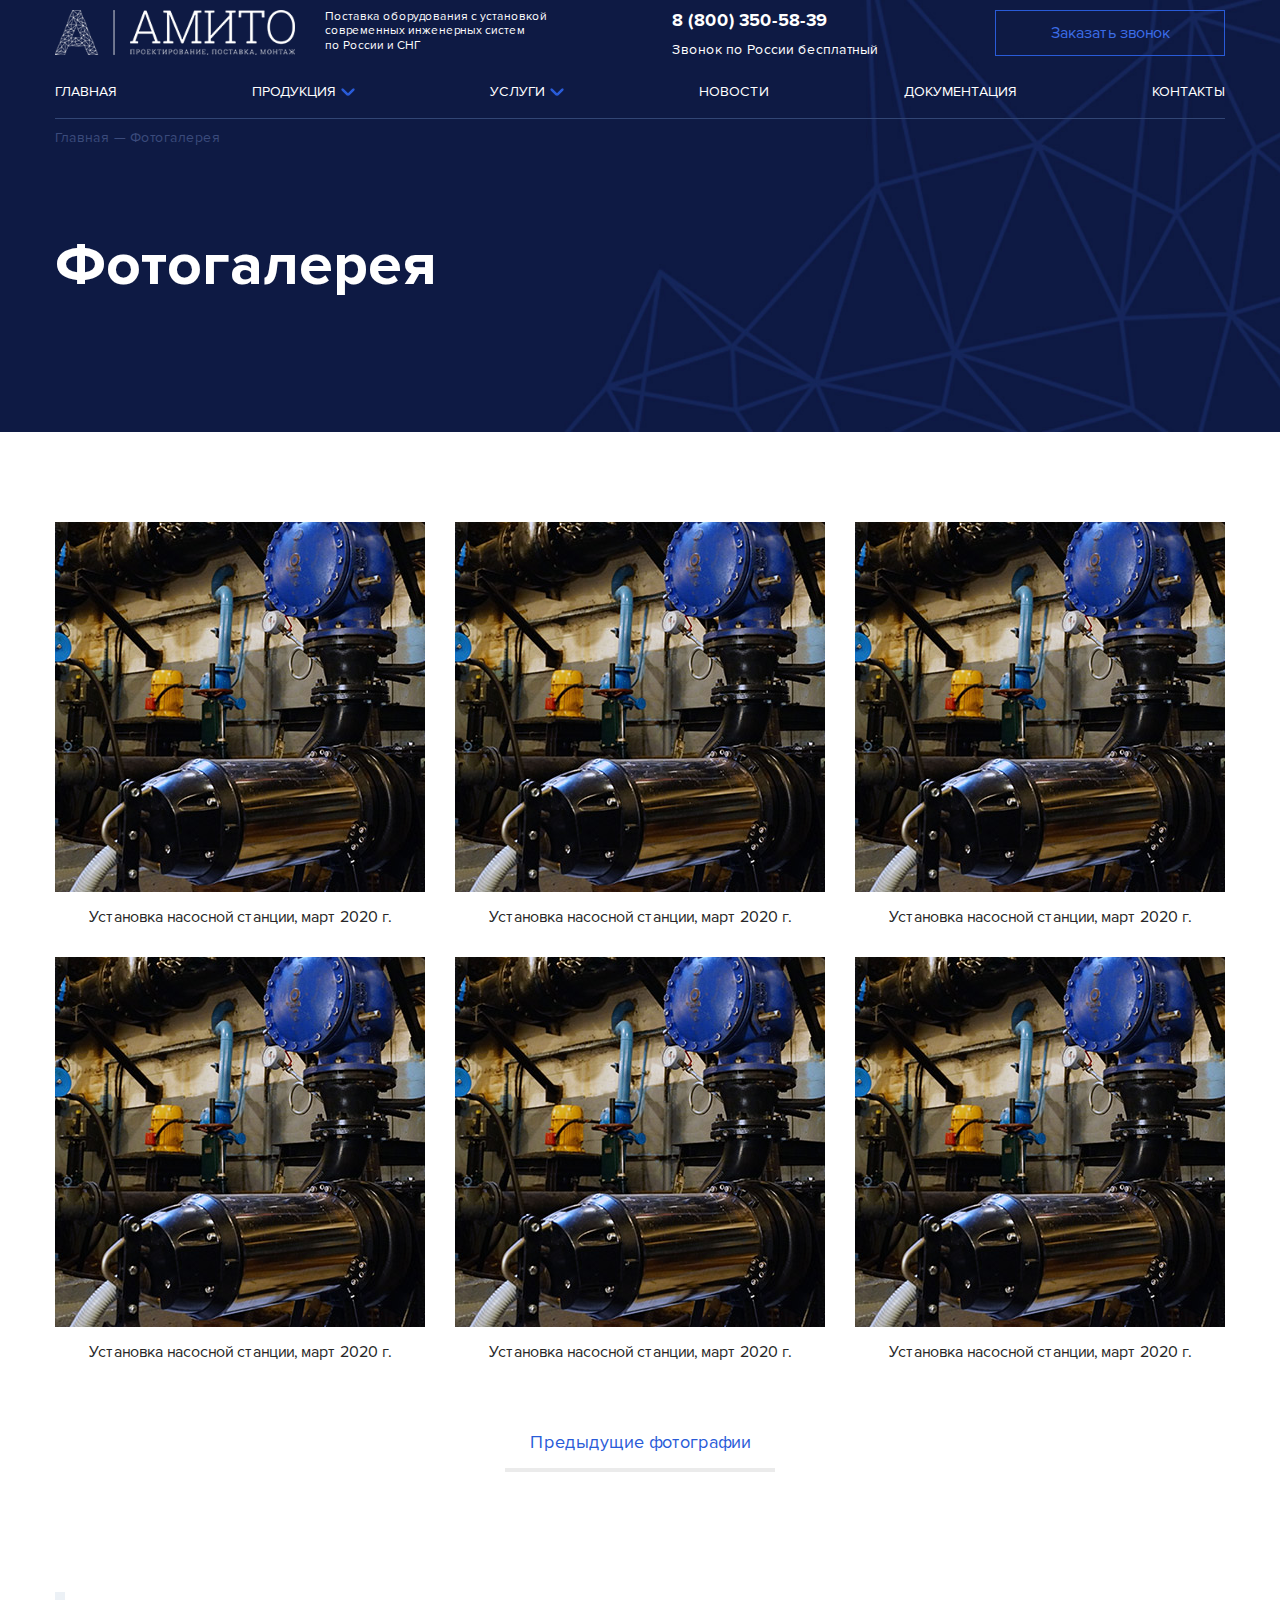
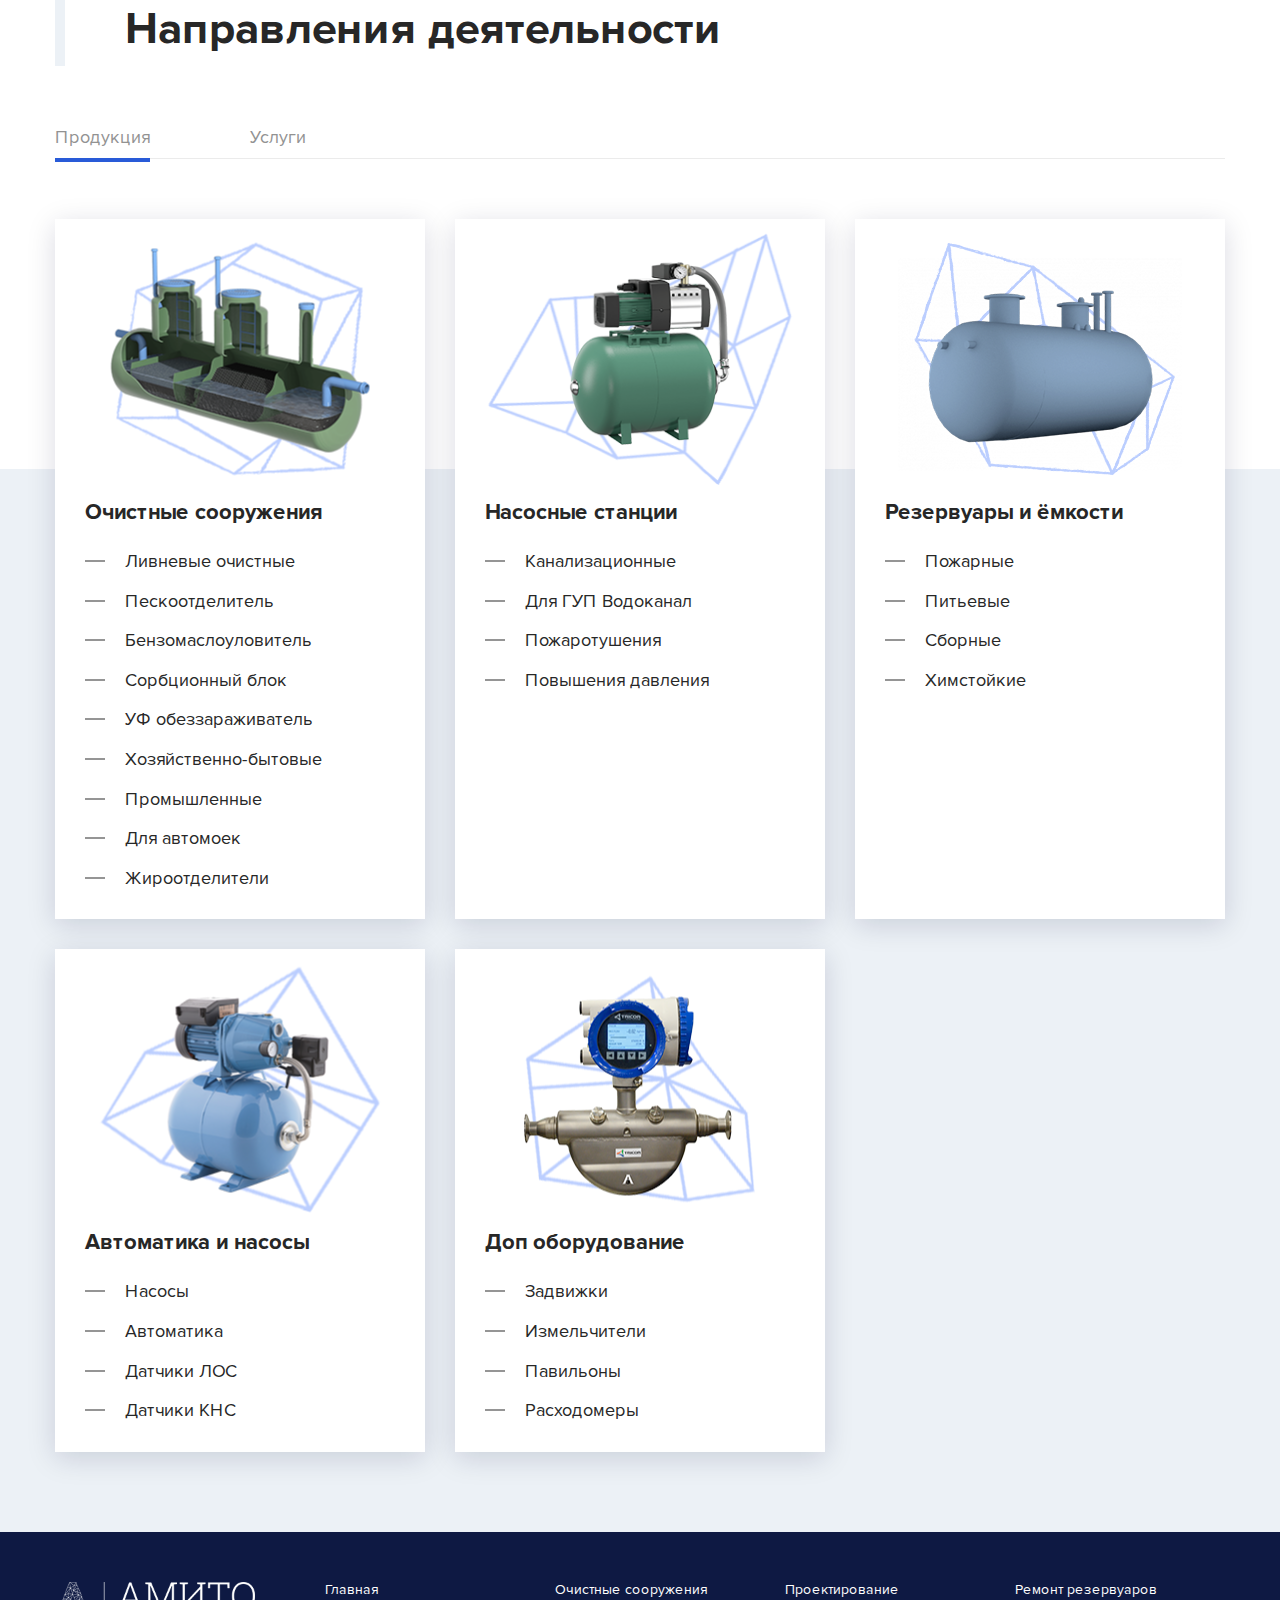
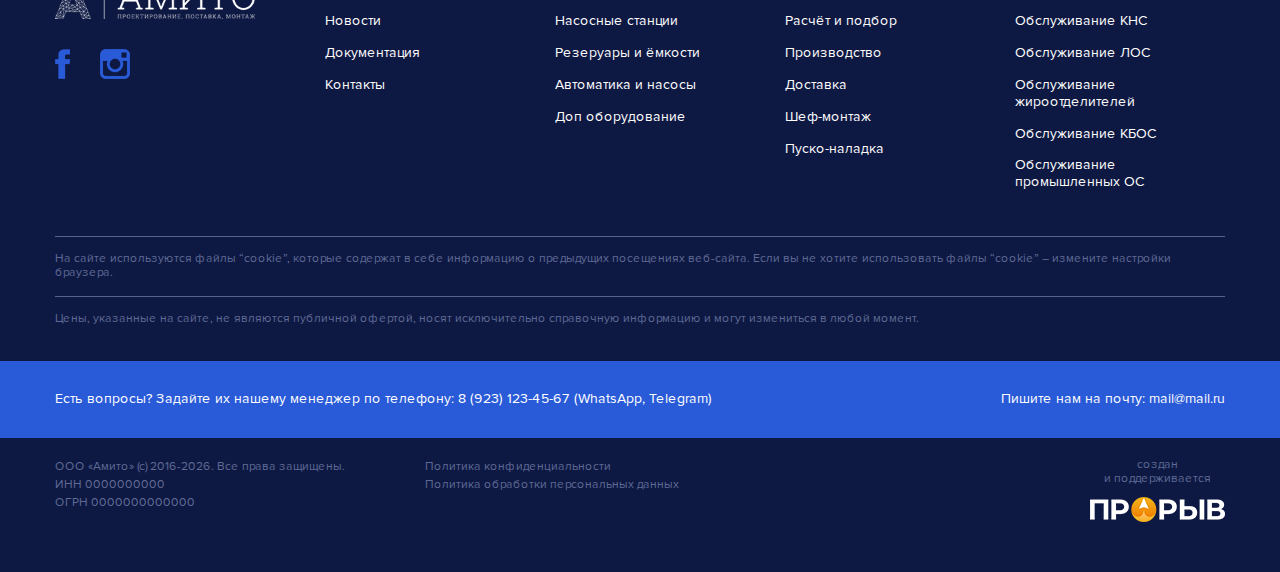
==== commit 517ed17f: "sfvsdfv" ====
--- a/gallery.html
+++ b/gallery.html
@@ -94,38 +94,38 @@
 					<li>
 						<a href="i/gal-img.jpg" class="fancybox-gal" data-fancybox="gal">
 							<img src="i/gal-img.jpg">
-						</a>
-						<p>Установка насосной станции, март 2020 г.</p>
-					</li>
-					<li>
-						<a href="i/gal-img.jpg" class="fancybox-gal" data-fancybox="gal">
-							<img src="i/gal-img.jpg">
-						</a>
-						<p>Установка насосной станции, март 2020 г.</p>
-					</li>
-					<li>
-						<a href="i/gal-img.jpg" class="fancybox-gal" data-fancybox="gal">
-							<img src="i/gal-img.jpg">
-						</a>
-						<p>Установка насосной станции, март 2020 г.</p>
-					</li>
-					<li>
-						<a href="i/gal-img.jpg" class="fancybox-gal" data-fancybox="gal">
-							<img src="i/gal-img.jpg">
-						</a>
-						<p>Установка насосной станции, март 2020 г.</p>
-					</li>
-					<li>
-						<a href="i/gal-img.jpg" class="fancybox-gal" data-fancybox="gal">
-							<img src="i/gal-img.jpg">
-						</a>
-						<p>Установка насосной станции, март 2020 г.</p>
-					</li>
-					<li>
-						<a href="i/gal-img.jpg" class="fancybox-gal" data-fancybox="gal">
-							<img src="i/gal-img.jpg">
-						</a>
-						<p>Установка насосной станции, март 2020 г.</p>
+							<p>Установка насосной станции, март 2020 г.</p>
+						</a>
+					</li>
+					<li>
+						<a href="i/gal-img.jpg" class="fancybox-gal" data-fancybox="gal">
+							<img src="i/gal-img.jpg">
+							<p>Установка насосной станции, март 2020 г.</p>
+						</a>
+					</li>
+					<li>
+						<a href="i/gal-img.jpg" class="fancybox-gal" data-fancybox="gal">
+							<img src="i/gal-img.jpg">
+							<p>Установка насосной станции, март 2020 г.</p>
+						</a>
+					</li>
+					<li>
+						<a href="i/gal-img.jpg" class="fancybox-gal" data-fancybox="gal">
+							<img src="i/gal-img.jpg">
+							<p>Установка насосной станции, март 2020 г.</p>
+						</a>
+					</li>
+					<li>
+						<a href="i/gal-img.jpg" class="fancybox-gal" data-fancybox="gal">
+							<img src="i/gal-img.jpg">
+							<p>Установка насосной станции, март 2020 г.</p>
+						</a>
+					</li>
+					<li>
+						<a href="i/gal-img.jpg" class="fancybox-gal" data-fancybox="gal">
+							<img src="i/gal-img.jpg">
+							<p>Установка насосной станции, март 2020 г.</p>
+						</a>
 					</li>
 				</ul>
 				<a href="#" class="btn more gray">Предыдущие фотографии</a>
--- a/css/main.css
+++ b/css/main.css
@@ -86,6 +86,7 @@
 	align-items: flex-start;
 }
 .header-nav > ul > li {
+	position: relative;
 	padding: 0 5px;
 	color: #ffffff;
 	text-transform: uppercase;
@@ -100,16 +101,13 @@
 .header-nav > ul > li > a {
 	color: #ffffff;
 }
+.header-nav > ul > li > a:hover {
+	opacity: 0.5;
+}
 .header-nav > ul > li.li-drop {
-	padding-right: 0;
-}
-.header-nav > ul > li.li-drop > span {
-	display: block;
-	position: relative;
 	padding-right: 24px;
-	cursor: default;
-}
-.header-nav > ul > li.li-drop > span:after {
+}
+.header-nav > ul > li.li-drop:after {
 	content: '';
 	display: block;
 	width: 18px;
@@ -126,7 +124,7 @@
 	-ms-transition: all 0.3s;
 	transition: all 0.3s;
 }
-.header-nav > ul > li.li-drop:hover > span:after {
+.header-nav > ul > li.li-drop:hover:after {
 	-webkit-transform: rotate(180deg);
 	-moz-transform: rotate(180deg);
 	-ms-transform: rotate(180deg);
@@ -138,8 +136,7 @@
 	position: absolute;
 	left: 0;
 	top: 100%;
-	width: 100%;
-	height: calc(100vh - 108px);
+	max-height: calc(100vh - 108px);
 	overflow-x: hidden;
 	overflow-y: auto;
 }
@@ -149,17 +146,22 @@
 .header-nav > ul > li.li-drop.no-hover .li-drop-block {
 	display: none;
 }
+.header-nav > ul > li.li-drop .li-drop-block:before {
+	content: '';
+	width: 0;
+	height: 0;
+	position: absolute;
+	left: 25px;
+	top: 5px;
+	border: 10px solid transparent;
+	border-bottom-color: #295bd8;
+	border-top: 0;
+}
 .header-nav > ul > li.li-drop .drop-wrap {
-	background-color: #eef3f6;
-	height: 100%;
-}
-.header-nav > ul > li.li-drop .drop-wrap.white {
 	background-color: #ffffff;
-	padding: 40px 0;
+	padding: 15px 10px;
 	text-align: left;
-}
-.header-nav > ul > li.li-drop .drop-wrap > .container {
-	height: 100%;
+	border-top: 5px solid #295bd8;
 }
 .header-nav > ul > li.li-drop .drop-wrap .drop-flex {
 	display: -webkit-flex;
@@ -167,62 +169,42 @@
 	display: flex;
 	justify-content: space-between;
 	align-items: stretch;
-	height: 100%;
 }
 .header-nav > ul > li.li-drop .drop-wrap .drop-cat-list {
-	width: 310px;
-	padding: 40px 0;
-	text-align: left;
-}
-.header-nav > ul > li.li-drop .drop-wrap .drop-cat-list li {
-	border-radius: 5px 0 0 5px;
-	padding: 10px;
-	font-size: 16px;
-	font-weight: 600;
-	text-transform: uppercase;
-	cursor: pointer;
+	padding-right: 10px;
+	min-width: 250px;
+}
+.header-nav > ul > li.li-drop .drop-wrap .drop-cat-list > li {
+	padding: 5px 0;
+	font-size: 14px;
 	color: #272727;
-}
-.header-nav > ul > li.li-drop .drop-wrap .drop-cat-list li.active {
-	background-color: #ffffff;
+	text-transform: none;
+}
+.header-nav > ul > li.li-drop .drop-wrap .drop-cat-list > li.active {
+	color: #295bd8;
+}
+.header-nav > ul > li.li-drop .drop-wrap .drop-cat-list > li.active > a,
+.header-nav > ul > li.li-drop .drop-wrap .drop-cat-list > li > a:hover {
+	color: #295bd8;
 }
 .header-nav > ul > li.li-drop .drop-wrap .drop-cat-wrap {
 	display: none;
 	position: relative;
-	width: calc(100% - 310px);
-	padding: 40px 0;
-	padding-left: 50px;
-	min-height: 100%;
+	padding-left: 10px;
 	background-color: #ffffff;
 	text-align: left;
+	border-left: 1px solid #ebebeb;
 }
 .header-nav > ul > li.li-drop .drop-wrap .drop-cat-wrap.active {
 	display: block;
 }
-.header-nav > ul > li.li-drop .drop-wrap .drop-cat-wrap:before {
-	content: '';
-	width: 4000px;
-	height: 100%;
-	background-color: #ffffff;
-	position: absolute;
-	left: 100%;
-	top: 0;
-}
 .header-nav > ul > li.li-drop .drop-wrap .drop-list {
-	display: -webkit-flex;
-	display: -ms-flexbox;
-	display: flex;
-	justify-content: flex-start;
-	align-items: flex-start;
-	flex-wrap: wrap;
+	min-width: 250px;
 }
 .header-nav > ul > li.li-drop .drop-wrap .drop-list > li {
-	width: calc(100%/3 - 20px);
-	padding: 10px 0;
-	margin-right: 30px;
-}
-.header-nav > ul > li.li-drop .drop-wrap .drop-list > li:nth-child(3n) {
-	margin-right: 0;
+	padding: 5px 0;
+	font-size: 14px;
+	text-transform: none;
 }
 .header-nav > ul > li.li-drop .drop-wrap .drop-list > li > a:hover {
 	color: #295bd8;
@@ -297,6 +279,9 @@
 .footer-nav ul li a {
 	color: #ffffff;
 }
+.footer-nav ul li a:hover {
+	opacity: 0.5;
+}
 .footer-cookie {
 	margin-top: 30px;
 }
@@ -387,6 +372,21 @@
 	display: block;
 	max-width: 100%;
 	margin: 10px auto 0;
+}
+
+.wa-btn {
+	display: none;
+	position: fixed;
+	left: 10px;
+	bottom: 10px;
+	width: 100%;
+	max-width: 143px;
+	z-index: 90;
+}
+.wa-btn img {
+	display: block;
+	max-width: 100%;
+	margin: 0 auto;
 }
 
 .breadcrumbs {
@@ -451,6 +451,7 @@
 }
 .first-ekr-image {
 	width: calc(100% - 610px);
+	text-align: right;
 }
 .first-ekr-image img {
 	display: block;
@@ -724,29 +725,28 @@
 	padding-bottom: 10px;
 	cursor: pointer;
 }
+.filter-services li:hover {
+	color: #295bd8;
+}
 .filter-services li:last-child {
 	margin-right: 0;
 }
 .filter-services li:before {
 	content: '';
-	display: block;
-	width: 0;
+	display: none;
+	width: 100%;
 	height: 4px;
 	position: absolute;
 	left: 0;
 	top: 100%;
-	background-color: #929292;
+	background-color: #295bd8;
 	-webkit-transition: all 0.3s;
 	-moz-transition: all 0.3s;
 	-ms-transition: all 0.3s;
 	transition: all 0.3s;
 }
-.filter-services li:hover:before {
-	width: 100%;
-}
 .filter-services li.active:before {
-	width: 100%;
-	background-color: #295bd8;
+	display: block;
 }
 .services-wrap {
 	display: none;
@@ -769,9 +769,19 @@
 	margin-right: 30px;
 	margin-bottom: 30px;
 	box-shadow: 0px 6px 27px 0px rgba(0, 13, 62, 0.15);
+	-webkit-transition: all 0.3s;
+	-moz-transition: all 0.3s;
+	-ms-transition: all 0.3s;
+	transition: all 0.3s;
 }
 .services-list li:nth-child(4n) {
 	margin-right: 0;
+}
+.services-list li:hover {
+	-webkit-transform: scale(1.03);
+	-moz-transform: scale(1.03);
+	-ms-transform: scale(1.03);
+	transform: scale(1.03);
 }
 .services-list li .image {
 	position: relative;
@@ -1236,6 +1246,16 @@
 	margin-bottom: 30px;
 	box-shadow: 0px 6px 27px 0px rgba(0, 13, 62, 0.15);
 	text-align: left;
+	-webkit-transition: all 0.3s;
+	-moz-transition: all 0.3s;
+	-ms-transition: all 0.3s;
+	transition: all 0.3s;
+}
+.product:hover {
+	-webkit-transform: scale(1.03);
+	-moz-transform: scale(1.03);
+	-ms-transform: scale(1.03);
+	transform: scale(1.03);
 }
 .product:nth-child(3n) {
 	margin-right: 0;
@@ -1441,18 +1461,42 @@
 .sertificates li a img, .docs li a img {
 	display: block;
 	max-width: 100%;
+	-webkit-transition: all 0.3s;
+	-moz-transition: all 0.3s;
+	-ms-transition: all 0.3s;
+	transition: all 0.3s;
+}
+.sertificates li a:hover img, .docs li a:hover img {
+	-webkit-transform: scale(1.03);
+	-moz-transform: scale(1.03);
+	-ms-transform: scale(1.03);
+	transform: scale(1.03);
 }
 .sertificates li a p, .docs li a .name {
 	display: block;
 	margin-top: 15px;
 	font-size: 14px;
 	line-height: 1.2;
+	-webkit-transition: all 0.3s;
+	-moz-transition: all 0.3s;
+	-ms-transition: all 0.3s;
+	transition: all 0.3s;
+}
+.sertificates li a:hover p, .docs li a:hover .name {
+	color: #295bd8;
 }
 .docs li a .size {
 	margin-top: 10px;
 	color: #979797;
 	font-size: 14px;
 	line-height: 1.2;
+	-webkit-transition: all 0.3s;
+	-moz-transition: all 0.3s;
+	-ms-transition: all 0.3s;
+	transition: all 0.3s;
+}
+.docs li a:hover .size {
+	color: #272727;
 }
 
 .news-wrap {
@@ -1545,6 +1589,7 @@
 }
 .thank .wrap .image {
 	width: calc(50% - 90px);
+	text-align: right;
 }
 .thank .wrap .image img {
 	display: block;
@@ -1644,11 +1689,28 @@
 	display: block;
 	max-width: 100%;
 	margin: 0 auto;
+	-webkit-transition: all 0.3s;
+	-moz-transition: all 0.3s;
+	-ms-transition: all 0.3s;
+	transition: all 0.3s;
+}
+.gallery-list li a:hover img {
+	-webkit-transform: scale(1.03);
+	-moz-transform: scale(1.03);
+	-ms-transform: scale(1.03);
+	transform: scale(1.03);
 }
 .gallery-list li p {
 	display: block;
 	font-size: 16px;
 	margin-top: 15px;
+	-webkit-transition: all 0.3s;
+	-moz-transition: all 0.3s;
+	-ms-transition: all 0.3s;
+	transition: all 0.3s;
+}
+.gallery-list li a:hover p {
+	color: #295bd8;
 }
 .gallery-list + .btn {
 	margin: 20px auto 0;
@@ -1758,13 +1820,54 @@
 
 .anim-img-wrap {
 	position: relative;
+	display: inline-block;
 }
 .anim-img {
 	display: block;
 	max-width: 40% !important;
 	position: absolute;
-	left: 13%;
+	left: -20%;
 	bottom: -10%;
+}
+.anim-img.big {
+	max-width: 62% !important;
+	left: -31%;
+	bottom: -15%;
+}
+
+.popup {
+	padding: 50px 30px;
+	background-color: #ffffff;
+	width: 95%;
+	max-width: 460px;
+	text-align: center;
+}
+.popup.popup-big {
+	max-width: 760px;
+	text-align: left;
+}
+.popup-title {
+	display: block;
+	font-size: 30px;
+	font-weight: 700;
+	line-height: 1.2;
+}
+.popup-subtitle {
+	display: block;
+	font-size: 20px;
+	line-height: 1.2;
+	margin-top: 15px;
+}
+.popup .b-form {
+	margin-top: 40px;
+}
+.popup-text {
+	margin-top: 30px;
+	font-size: 16px;
+	line-height: 1.2;
+}
+.popup-text p {
+	display: block;
 }
 
 
@@ -1820,10 +1923,6 @@
 	}
 	.news-fix.scroll {
 		right: 30px;
-	}
-
-	.anim-img {
-		left: 0;
 	}
 }
 @media screen and (max-width: 1024px){
@@ -1965,6 +2064,10 @@
 	.contacts-items .item:nth-child(3n) {
 		margin-right: 0;
 	}
+
+	.anim-img {
+		transform: translate(0,0) !important;
+	}
 }
 @media screen and (max-width: 960px){
 	.head-title {
@@ -2087,6 +2190,10 @@
 		padding: 20px 0;
 	}
 
+	.wa-btn {
+		display: block;
+	}
+
 	.breadcrumbs {
 		top: 70px;
 	}
@@ -2219,6 +2326,12 @@
 	.services-list li {
 		width: calc(50% - 10px);
 		margin-bottom: 20px;
+	}
+	.services-list li:hover {
+		-webkit-transform: scale(1);
+		-moz-transform: scale(1);
+		-ms-transform: scale(1);
+		transform: scale(1);
 	}
 	.services-list li .content {
 		padding: 15px;
@@ -2395,6 +2508,12 @@
 		width: calc(50% - 10px);
 		margin-bottom: 20px;
 	}
+	.product:hover {
+		-webkit-transform: scale(1);
+		-moz-transform: scale(1);
+		-ms-transform: scale(1);
+		transform: scale(1);
+	}
 	.product .content {
 		padding: 0 15px 15px;
 	}
@@ -2481,6 +2600,12 @@
 	.sertificates li a img {
 		max-height: 300px;
 	}
+	.sertificates li a:hover img {
+		-webkit-transform: scale(1);
+		-moz-transform: scale(1);
+		-ms-transform: scale(1);
+		transform: scale(1);
+	}
 	.sertificates li a p, .docs li a .name {
 		font-size: 12px;
 		margin-top: 10px;
@@ -2519,6 +2644,7 @@
 	}
 	.thank .wrap .image {
 		width: 100%;
+		text-align: center;
 		margin-top: 20px;
 	}
 	.thank .wrap .image img {
@@ -2564,6 +2690,12 @@
 	.gallery-list li img {
 		max-height: 300px;
 	}
+	.gallery-list li a:hover img {
+		-webkit-transform: scale(1);
+		-moz-transform: scale(1);
+		-ms-transform: scale(1);
+		transform: scale(1);
+	}
 	.gallery-list li p {
 		font-size: 14px;
 		margin-top: 10px;
@@ -2622,6 +2754,23 @@
 	.map {
 		height: 350px;
 	}
+
+	.popup {
+		padding: 40px 15px;
+	}
+	.popup-title {
+		font-size: 24px;
+	}
+	.popup-subtitle {
+		font-size: 18px;
+	}
+	.popup .b-form {
+		margin-top: 30px;
+	}
+	.popup-text {
+		margin-top: 20px;
+		font-size: 14px;
+	}
 }
 @media screen and (max-width: 560px){
 	body .body-wrap {
